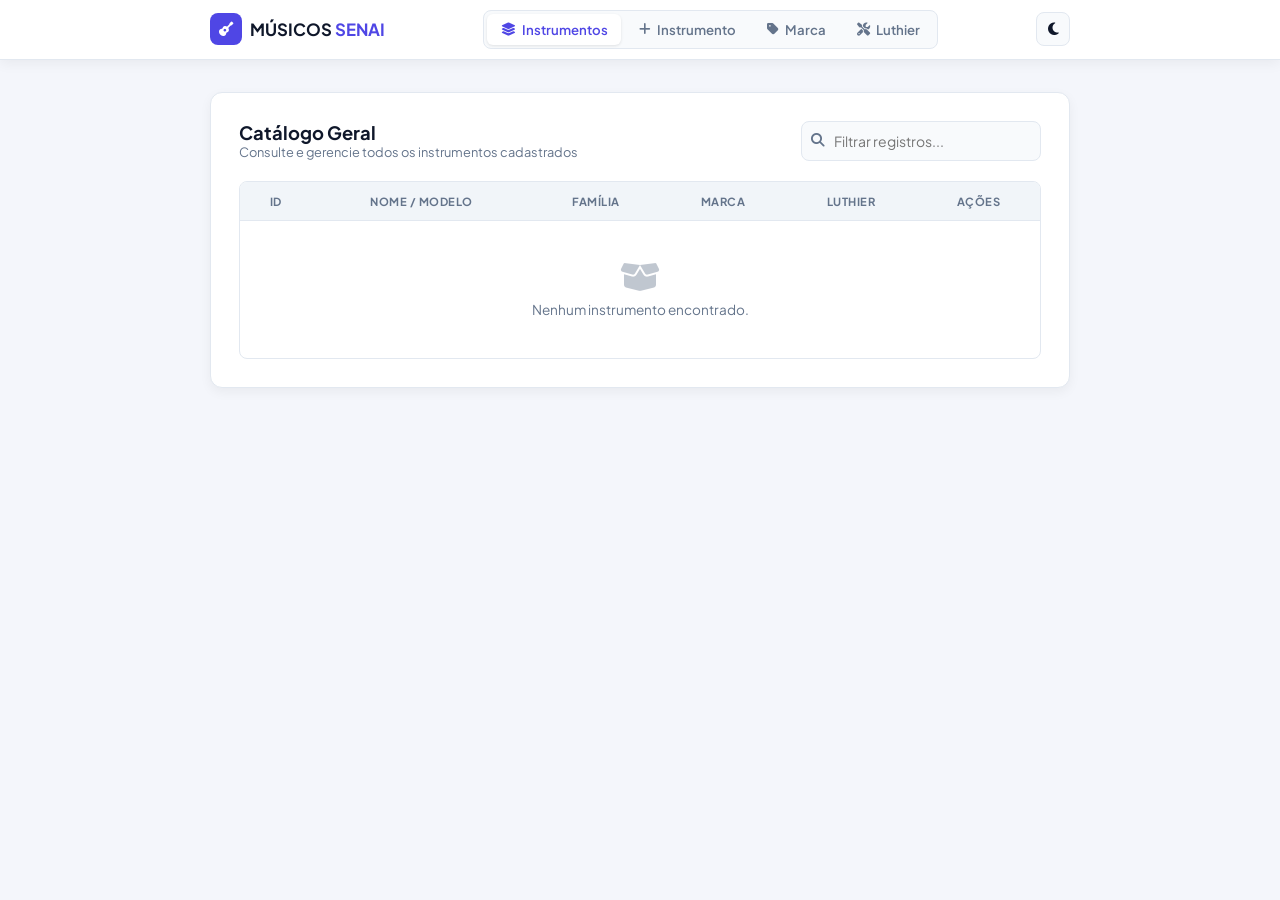
==== Frontend/index.html @ 96075471 "Separei as paginas em quatro" ====
<!DOCTYPE html>
<html lang="pt-BR">
<head>
    <meta charset="UTF-8">
    <meta name="viewport" content="width=device-width, initial-scale=1.0">
    <title>MÚSICOS SENAI - Catálogo</title>
    <link rel="stylesheet" href="/Frontend/style/style.css">
    <link rel="preconnect" href="https://fonts.googleapis.com">
    <link rel="preconnect" href="https://fonts.gstatic.com" crossorigin>
    <link href="https://fonts.googleapis.com/css2?family=Plus+Jakarta+Sans:wght@500;600;700;800&display=swap" rel="stylesheet">
    <link rel="stylesheet" href="https://cdnjs.cloudflare.com/ajax/libs/font-awesome/6.4.0/css/all.min.css">
</head>
<body>

    <header class="header">
        <div class="header-container">
            <div class="logo">
                <div class="logo-icon">
                    <i class="fa-solid fa-guitar"></i>
                </div>
                <span>MÚSICOS <strong>SENAI</strong></span>
            </div>

            <nav class="nav-tabs">
                <a href="index.html" class="tab-btn active">
                    <i class="fa-solid fa-layer-group"></i> Instrumentos
                </a>
                <a href="/Frontend/pages/cadastroInstrumento.html" class="tab-btn">
                    <i class="fa-solid fa-plus"></i> Instrumento
                </a>
                <a href="/Frontend/pages/cadastroMarca.html" class="tab-btn">
                    <i class="fa-solid fa-tag"></i> Marca
                </a>
                <a href="/Frontend/pages/cadastroLuthier.html" class="tab-btn">
                    <i class="fa-solid fa-screwdriver-wrench"></i> Luthier
                </a>
            </nav>

            <button id="theme-toggle" class="theme-btn" onclick="toggleTheme()" title="Alternar Tema">
                <i class="fa-solid fa-moon"></i>
            </button>
        </div>
    </header>

    <main class="main-wrapper">
        <section class="tab-content active-content">
            <div class="section-card">
                <div class="section-header">
                    <div>
                        <h2>Catálogo Geral</h2>
                        <p class="subtitle">Consulte e gerencie todos os instrumentos cadastrados</p>
                    </div>
                    <div class="search-box">
                        <i class="fa-solid fa-magnifying-glass"></i>
                        <input type="text" id="search-input" placeholder="Filtrar registros..." class="form-control">
                    </div>
                </div>

                <div class="table-container">
                    <table>
                        <thead>
                            <tr>
                                <th>ID</th>
                                <th>Nome / Modelo</th>
                                <th>Família</th>
                                <th>Marca</th>
                                <th>Luthier</th>
                                <th class="text-center">Ações</th>
                            </tr>
                        </thead>
                        <tbody id="instrumentos-list">
                        </tbody>
                    </table>
                    <div id="empty-state" class="empty-state">
                        <i class="fa-solid fa-box-open"></i>
                        <p>Nenhum instrumento encontrado.</p>
                    </div>
                </div>
            </div>
        </section>
    </main>

    <script src="/Frontend/script/script.js"></script>
</body>
</html>
---- Frontend/style/style.css ----
/* --- PALETA E VARIÁVEIS COMPACTAS --- */
:root {
    --primary: #4f46e5;
    --primary-hover: #4338ca;
    
    --bg-body: #f4f6fb;
    --bg-card: #ffffff;
    --bg-header: #ffffff;
    
    --text-main: #0f172a;
    --text-muted: #64748b;
    --border: #e2e8f0;
    --input-bg: #f8fafc;
    --table-header: #f1f5f9;
    
    --shadow: 0 4px 12px rgba(0, 0, 0, 0.05);
    --radius: 12px;
    --radius-sm: 8px;
}

body.dark-theme {
    --primary: #6366f1;
    --primary-hover: #818cf8;
    
    --bg-body: #0b0f19;
    --bg-card: #151c2c;
    --bg-header: #151c2c;
    
    --text-main: #f8fafc;
    --text-muted: #94a3b8;
    --border: #222d42;
    --input-bg: #0d121f;
    --table-header: #0d121f;
    
    --shadow: 0 4px 16px rgba(0, 0, 0, 0.4);
}

* {
    margin: 0;
    padding: 0;
    box-sizing: border-box;
    font-family: 'Plus Jakarta Sans', sans-serif;
    transition: background-color 0.2s ease, border-color 0.2s ease, color 0.2s ease;
}

body {
    background-color: var(--bg-body);
    color: var(--text-main);
    min-height: 100vh;
    display: flex;
    flex-direction: column;
}

/* --- HEADER CENTRALIZADO & COMPACTO --- */
.header {
    background-color: var(--bg-header);
    border-bottom: 1px solid var(--border);
    position: sticky;
    top: 0;
    z-index: 100;
    box-shadow: var(--shadow);
}

.header-container {
    max-width: 900px;
    margin: 0 auto;
    padding: 0.6rem 1.25rem;
    display: flex;
    justify-content: space-between;
    align-items: center;
}

.logo {
    display: flex;
    align-items: center;
    gap: 8px;
    font-size: 1.05rem;
    font-weight: 700;
}

.logo-icon {
    width: 32px;
    height: 32px;
    background: var(--primary);
    color: #fff;
    border-radius: var(--radius-sm);
    display: flex;
    align-items: center;
    justify-content: center;
    font-size: 0.9rem;
}

.logo strong {
    color: var(--primary);
}

.nav-tabs {
    display: flex;
    gap: 0.25rem;
    background: var(--input-bg);
    padding: 3px;
    border-radius: var(--radius-sm);
    border: 1px solid var(--border);
}

.tab-btn {
    background: transparent;
    border: none;
    padding: 0.45rem 0.85rem;
    font-size: 0.825rem;
    font-weight: 600;
    color: var(--text-muted);
    cursor: pointer;
    border-radius: 6px;
    display: flex;
    align-items: center;
    gap: 6px;
    text-decoration: none; /* Ajuste para as tags <a> */
}

.tab-btn:hover {
    color: var(--text-main);
}

.tab-btn.active {
    background-color: var(--bg-card);
    color: var(--primary);
    box-shadow: 0 1px 3px rgba(0,0,0,0.1);
}

.theme-btn {
    background: var(--input-bg);
    border: 1px solid var(--border);
    color: var(--text-main);
    width: 34px;
    height: 34px;
    border-radius: var(--radius-sm);
    cursor: pointer;
    display: flex;
    align-items: center;
    justify-content: center;
    font-size: 0.9rem;
}

.theme-btn:hover {
    border-color: var(--primary);
    color: var(--primary);
}

/* --- MAIN CONTAINER CENTRALIZADO --- */
.main-wrapper {
    max-width: 900px;
    width: 100%;
    margin: 2rem auto;
    padding: 0 1.25rem;
}

.tab-content {
    display: none;
}

.tab-content.active-content {
    display: block;
    animation: fadeIn 0.25s ease-out;
}

@keyframes fadeIn {
    from { opacity: 0; transform: translateY(6px); }
    to { opacity: 1; transform: translateY(0); }
}

/* --- CARDS & FORMULÁRIOS ENMAMORADOS (SLIM) --- */
.form-card, .section-card {
    background: var(--bg-card);
    border-radius: var(--radius);
    box-shadow: var(--shadow);
    border: 1px solid var(--border);
    padding: 1.75rem;
}

.form-card {
    max-width: 520px;
    margin: 0 auto;
}

.card-header {
    display: flex;
    align-items: center;
    gap: 12px;
    margin-bottom: 1.5rem;
}

.card-icon {
    width: 38px;
    height: 38px;
    border-radius: var(--radius-sm);
    background: rgba(79, 70, 229, 0.1);
    color: var(--primary);
    display: flex;
    align-items: center;
    justify-content: center;
    font-size: 1.1rem;
}

.card-header h2, .section-header h2 {
    font-size: 1.15rem;
    font-weight: 700;
}

.subtitle {
    font-size: 0.8rem;
    color: var(--text-muted);
}

/* --- FORM CONTROLS --- */
.form-group {
    margin-bottom: 1rem;
    display: flex;
    flex-direction: column;
    gap: 6px;
}

.form-grid {
    display: grid;
    grid-template-columns: 1fr 1fr;
    gap: 0.85rem;
}

label {
    font-size: 0.8rem;
    font-weight: 600;
    color: var(--text-main);
}

.required {
    color: #ef4444;
}

.form-control {
    width: 100%;
    padding: 0.65rem 0.85rem;
    background-color: var(--input-bg);
    color: var(--text-main);
    border: 1px solid var(--border);
    border-radius: var(--radius-sm);
    font-size: 0.875rem;
    outline: none;
}

.form-control:focus {
    border-color: var(--primary);
    box-shadow: 0 0 0 3px rgba(79, 70, 229, 0.15);
}

.form-actions {
    display: flex;
    gap: 0.75rem;
    margin-top: 1.25rem;
}

/* --- BOTÕES --- */
.btn {
    padding: 0.65rem 1.25rem;
    border: none;
    border-radius: var(--radius-sm);
    font-weight: 600;
    font-size: 0.85rem;
    cursor: pointer;
    display: inline-flex;
    align-items: center;
    gap: 6px;
    justify-content: center;
    flex: 1;
}

.btn-primary {
    background-color: var(--primary);
    color: #ffffff;
}

.btn-primary:hover {
    background-color: var(--primary-hover);
}

.btn-secondary {
    background: var(--input-bg);
    border: 1px solid var(--border);
    color: var(--text-main);
    flex: 0.5;
}

.btn-secondary:hover {
    border-color: var(--text-muted);
}

/* --- TABELAS --- */
.section-header {
    display: flex;
    justify-content: space-between;
    align-items: center;
    margin-bottom: 1.25rem;
}

.search-box {
    position: relative;
    width: 240px;
}

.search-box i {
    position: absolute;
    left: 10px;
    top: 50%;
    transform: translateY(-50%);
    color: var(--text-muted);
    font-size: 0.85rem;
}

.search-box .form-control {
    padding-left: 32px;
}

.table-container {
    overflow-x: auto;
    border-radius: var(--radius-sm);
    border: 1px solid var(--border);
}

table {
    width: 100%;
    border-collapse: collapse;
}

th, td {
    padding: 0.75rem 1rem;
    border-bottom: 1px solid var(--border);
    font-size: 0.85rem;
}

th {
    background-color: var(--table-header);
    color: var(--text-muted);
    font-weight: 700;
    text-transform: uppercase;
    font-size: 0.7rem;
    letter-spacing: 0.5px;
}

tr:last-child td {
    border-bottom: none;
}

.text-center { text-align: center; }

.empty-state {
    text-align: center;
    padding: 2.5rem 1rem;
    color: var(--text-muted);
    font-size: 0.85rem;
}

.empty-state i {
    font-size: 2rem;
    margin-bottom: 0.5rem;
    opacity: 0.4;
}

/* --- RESPONSIVIDADE --- */
@media (max-width: 768px) {
    .header-container {
        flex-direction: column;
        gap: 0.75rem;
    }

    .nav-tabs {
        width: 100%;
        overflow-x: auto;
    }

    .form-grid {
        grid-template-columns: 1fr;
    }

    .section-header {
        flex-direction: column;
        gap: 0.85rem;
        align-items: stretch;
    }

    .search-box {
        width: 100%;
    }
}
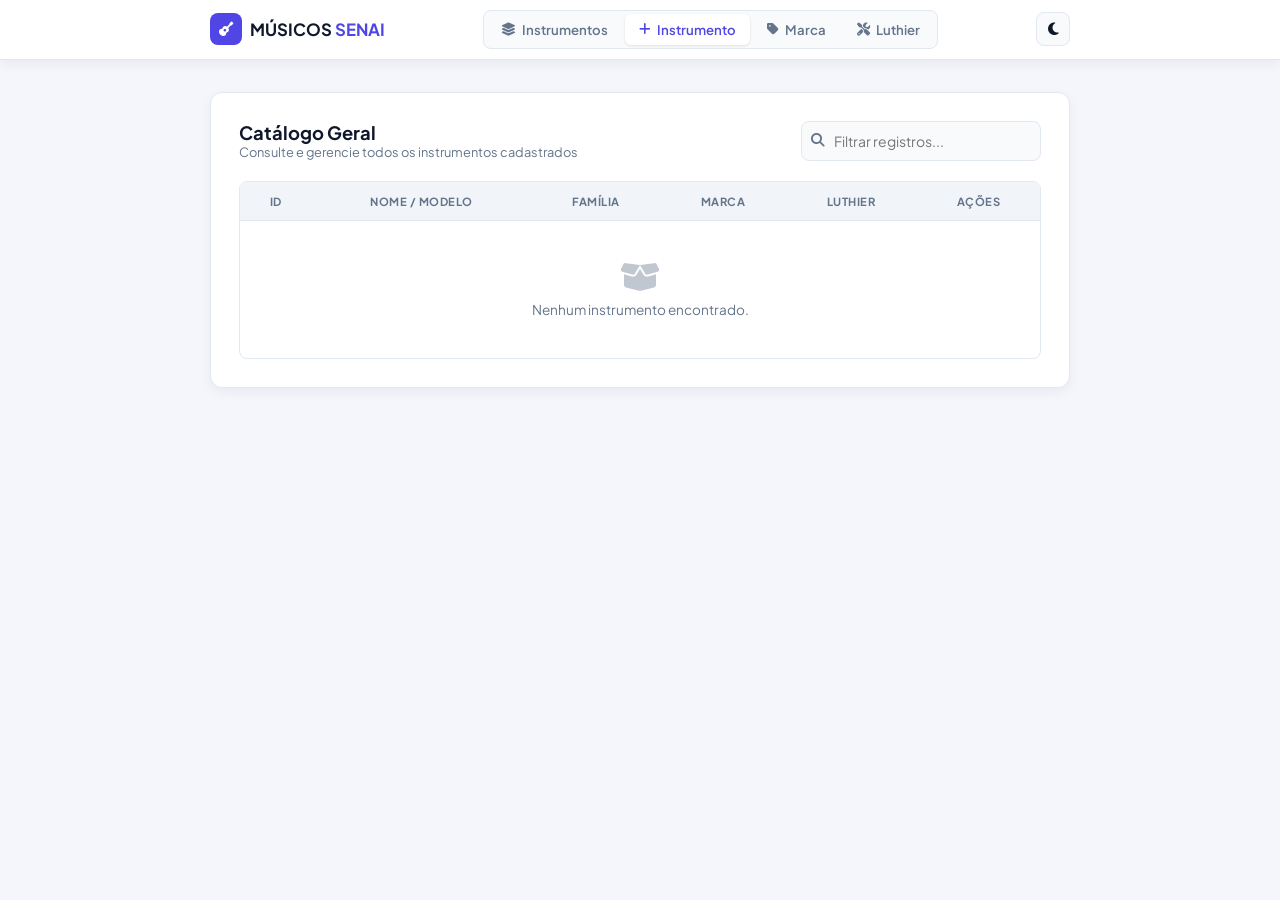
==== commit 09664a9c: "Arrumando o frontend" ====
--- a/Frontend/index.html
+++ b/Frontend/index.html
@@ -4,7 +4,7 @@
     <meta charset="UTF-8">
     <meta name="viewport" content="width=device-width, initial-scale=1.0">
     <title>MÚSICOS SENAI - Catálogo</title>
-    <link rel="stylesheet" href="/Frontend/style/style.css">
+    <link rel="stylesheet" href="./style/style.css">
     <link rel="preconnect" href="https://fonts.googleapis.com">
     <link rel="preconnect" href="https://fonts.gstatic.com" crossorigin>
     <link href="https://fonts.googleapis.com/css2?family=Plus+Jakarta+Sans:wght@500;600;700;800&display=swap" rel="stylesheet">
@@ -22,16 +22,16 @@
             </div>
 
             <nav class="nav-tabs">
-                <a href="index.html" class="tab-btn active">
+                <a href="/index.html" class="tab-btn">
                     <i class="fa-solid fa-layer-group"></i> Instrumentos
                 </a>
-                <a href="/Frontend/pages/cadastroInstrumento.html" class="tab-btn">
+                <a href="/pages/cadastroInstrumento.html" class="tab-btn active">
                     <i class="fa-solid fa-plus"></i> Instrumento
                 </a>
-                <a href="/Frontend/pages/cadastroMarca.html" class="tab-btn">
+                <a href="/pages/cadastroMarca.html" class="tab-btn">
                     <i class="fa-solid fa-tag"></i> Marca
                 </a>
-                <a href="/Frontend/pages/cadastroLuthier.html" class="tab-btn">
+                <a href="/pages/cadastroLuthier.html" class="tab-btn">
                     <i class="fa-solid fa-screwdriver-wrench"></i> Luthier
                 </a>
             </nav>
@@ -80,6 +80,6 @@
         </section>
     </main>
 
-    <script src="/Frontend/script/script.js"></script>
+    <script src="script/script.js"></script>
 </body>
 </html>
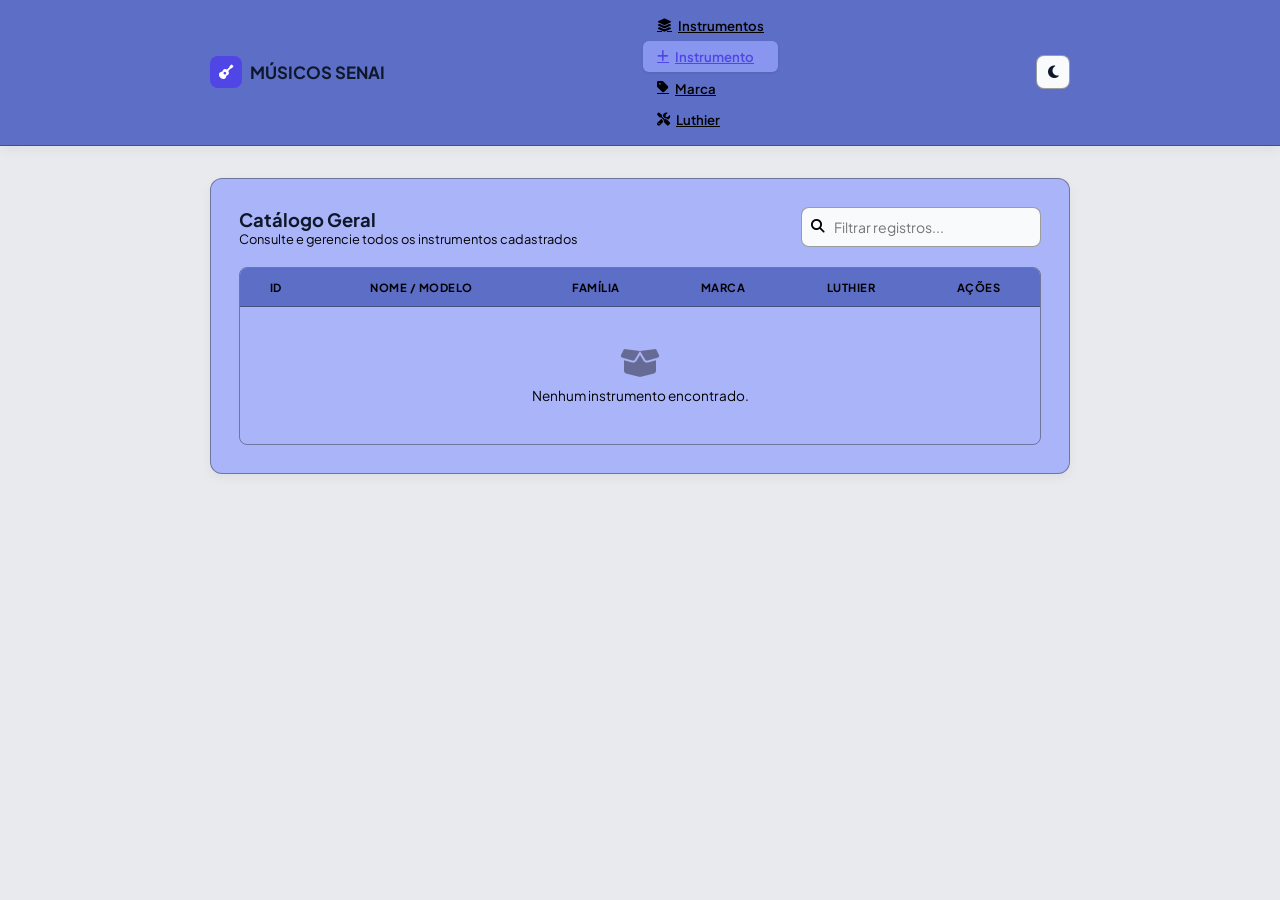
==== commit 89828c57: "js de listar e cadastrar instrumentos" ====
--- a/Frontend/index.html
+++ b/Frontend/index.html
@@ -1,5 +1,6 @@
 <!DOCTYPE html>
 <html lang="pt-BR">
+
 <head>
     <meta charset="UTF-8">
     <meta name="viewport" content="width=device-width, initial-scale=1.0">
@@ -7,9 +8,11 @@
     <link rel="stylesheet" href="./style/style.css">
     <link rel="preconnect" href="https://fonts.googleapis.com">
     <link rel="preconnect" href="https://fonts.gstatic.com" crossorigin>
-    <link href="https://fonts.googleapis.com/css2?family=Plus+Jakarta+Sans:wght@500;600;700;800&display=swap" rel="stylesheet">
+    <link href="https://fonts.googleapis.com/css2?family=Plus+Jakarta+Sans:wght@500;600;700;800&display=swap"
+        rel="stylesheet">
     <link rel="stylesheet" href="https://cdnjs.cloudflare.com/ajax/libs/font-awesome/6.4.0/css/all.min.css">
 </head>
+
 <body>
 
     <header class="header">
@@ -69,6 +72,9 @@
                             </tr>
                         </thead>
                         <tbody id="instrumentos-list">
+                            <main class="conteudo">
+                                <div id="listaFilmes" class="container-grid"></div>
+                            </main>
                         </tbody>
                     </table>
                     <div id="empty-state" class="empty-state">
@@ -82,4 +88,5 @@
 
     <script src="script/script.js"></script>
 </body>
+
 </html>
--- a/Frontend/style/style.css
+++ b/Frontend/style/style.css
@@ -1,108 +1,98 @@
-/* --- PALETA E VARIÁVEIS COMPACTAS --- */
-:root {
-    --primary: #4f46e5;
-    --primary-hover: #4338ca;
-    
-    --bg-body: #f4f6fb;
-    --bg-card: #ffffff;
-    --bg-header: #ffffff;
-    
-    --text-main: #0f172a;
-    --text-muted: #64748b;
-    --border: #e2e8f0;
-    --input-bg: #f8fafc;
-    --table-header: #f1f5f9;
-    
-    --shadow: 0 4px 12px rgba(0, 0, 0, 0.05);
-    --radius: 12px;
-    --radius-sm: 8px;
-}
-
-body.dark-theme {
-    --primary: #6366f1;
-    --primary-hover: #818cf8;
-    
-    --bg-body: #0b0f19;
-    --bg-card: #151c2c;
-    --bg-header: #151c2c;
-    
-    --text-main: #f8fafc;
-    --text-muted: #94a3b8;
-    --border: #222d42;
-    --input-bg: #0d121f;
-    --table-header: #0d121f;
-    
-    --shadow: 0 4px 16px rgba(0, 0, 0, 0.4);
-}
-
-* {
-    margin: 0;
-    padding: 0;
-    box-sizing: border-box;
-    font-family: 'Plus Jakarta Sans', sans-serif;
-    transition: background-color 0.2s ease, border-color 0.2s ease, color 0.2s ease;
-}
-
-body {
-    background-color: var(--bg-body);
-    color: var(--text-main);
-    min-height: 100vh;
-    display: flex;
-    flex-direction: column;
-}
-
-/* --- HEADER CENTRALIZADO & COMPACTO --- */
-.header {
-    background-color: var(--bg-header);
-    border-bottom: 1px solid var(--border);
-    position: sticky;
-    top: 0;
-    z-index: 100;
-    box-shadow: var(--shadow);
-}
-
-.header-container {
-    max-width: 900px;
-    margin: 0 auto;
-    padding: 0.6rem 1.25rem;
-    display: flex;
-    justify-content: space-between;
-    align-items: center;
-}
-
-.logo {
-    display: flex;
-    align-items: center;
-    gap: 8px;
-    font-size: 1.05rem;
-    font-weight: 700;
-}
-
-.logo-icon {
-    width: 32px;
-    height: 32px;
-    background: var(--primary);
-    color: #fff;
-    border-radius: var(--radius-sm);
-    display: flex;
-    align-items: center;
-    justify-content: center;
-    font-size: 0.9rem;
-}
-
-.logo strong {
-    color: var(--primary);
-}
-
-.nav-tabs {
-    display: flex;
-    gap: 0.25rem;
-    background: var(--input-bg);
-    padding: 3px;
-    border-radius: var(--radius-sm);
-    border: 1px solid var(--border);
-}
-
+        /* --- PALETA E VARIÁVEIS COMPACTAS --- */
+        :root {
+            --primary: #4f46e5;
+            --primary-hover: #4cc4fb;
+            
+            --bg-body: #e5e7ebdb;
+            --bg-card: #96a3fdc2;
+            --bg-header: #5d6ec6;
+            
+            --text-main: #0f172a;
+            --text-muted: #000000;
+            --border: #2a2a2a72;
+            --input-bg: #f8fafc;
+            --table-header: #5d6ec6;
+            
+            --shadow: 0 4px 12px rgba(0, 0, 0, 0.05);
+            --radius: 12px;
+            --radius-sm: 8px;
+        }
+
+        body.dark-theme {
+            --primary: #000000;
+            --primary-hover: #5d5b5b;
+            
+            --bg-body: #20171ac2;
+            --bg-card: #0c0c0cc3;
+            --bg-header: #434243;
+            
+            --text-main: #e1e1e1db;
+            --text-muted: #e6e6e6db;
+            --border: #ffffff8b;
+            --input-bg: #363636;
+            --table-header: #313131da;
+
+
+            
+            --shadow: 0 4px 16px rgba(0, 0, 0, 0.4);
+        }
+
+        * {
+            margin: 0;
+            padding: 0;
+            box-sizing: border-box;
+            font-family: 'Plus Jakarta Sans', sans-serif;
+            transition: background-color 0.2s ease, border-color 0.2s ease, color 0.2s ease;
+        }
+
+        body {
+            background-color: var(--bg-body);
+            color: var(--text-main);
+            min-height: 100vh;
+            display: flex;
+            flex-direction: column;
+        }
+
+        /* --- HEADER CENTRALIZADO & COMPACTO --- */
+        .header {
+            background-color: var(--bg-header);
+            border-bottom: 1px solid var(--border);
+            position: sticky;
+            top: 0;
+            z-index: 100;
+            box-shadow: var(--shadow);
+        }
+
+        .header-container {
+            max-width: 900px;
+            margin: 0 auto;
+            padding: 0.6rem 1.25rem;
+            display: flex;
+            justify-content: space-between;
+            align-items: center;
+        }
+
+        .logo {
+            display: flex;
+            align-items: center;
+            gap: 8px;
+            font-size: 1.05rem;
+            font-weight: 700;
+        }
+
+        .logo-icon {
+            width: 32px;
+            height: 32px;
+            background: var(--primary);
+            color: #fff;
+            border-radius: var(--radius-sm);
+            display: flex;
+            align-items: center;
+            justify-content: center;
+            font-size: 0.9rem;
+        }
+
+<<<<<<< HEAD:Frontend/style/style.css
 .tab-btn {
     background: transparent;
     border: none;
@@ -117,276 +107,304 @@
     gap: 6px;
     text-decoration: none; /* Ajuste para as tags <a> */
 }
-
-.tab-btn:hover {
-    color: var(--text-main);
-}
-
-.tab-btn.active {
-    background-color: var(--bg-card);
-    color: var(--primary);
-    box-shadow: 0 1px 3px rgba(0,0,0,0.1);
-}
-
-.theme-btn {
-    background: var(--input-bg);
-    border: 1px solid var(--border);
-    color: var(--text-main);
-    width: 34px;
-    height: 34px;
-    border-radius: var(--radius-sm);
-    cursor: pointer;
-    display: flex;
-    align-items: center;
-    justify-content: center;
-    font-size: 0.9rem;
-}
-
-.theme-btn:hover {
-    border-color: var(--primary);
-    color: var(--primary);
-}
-
-/* --- MAIN CONTAINER CENTRALIZADO --- */
-.main-wrapper {
-    max-width: 900px;
-    width: 100%;
-    margin: 2rem auto;
-    padding: 0 1.25rem;
-}
-
-.tab-content {
-    display: none;
-}
-
-.tab-content.active-content {
-    display: block;
-    animation: fadeIn 0.25s ease-out;
-}
-
-@keyframes fadeIn {
-    from { opacity: 0; transform: translateY(6px); }
-    to { opacity: 1; transform: translateY(0); }
-}
-
-/* --- CARDS & FORMULÁRIOS ENMAMORADOS (SLIM) --- */
-.form-card, .section-card {
-    background: var(--bg-card);
-    border-radius: var(--radius);
-    box-shadow: var(--shadow);
-    border: 1px solid var(--border);
-    padding: 1.75rem;
-}
-
-.form-card {
-    max-width: 520px;
-    margin: 0 auto;
-}
-
-.card-header {
-    display: flex;
-    align-items: center;
-    gap: 12px;
-    margin-bottom: 1.5rem;
-}
-
-.card-icon {
-    width: 38px;
-    height: 38px;
-    border-radius: var(--radius-sm);
-    background: rgba(79, 70, 229, 0.1);
-    color: var(--primary);
-    display: flex;
-    align-items: center;
-    justify-content: center;
-    font-size: 1.1rem;
-}
-
-.card-header h2, .section-header h2 {
-    font-size: 1.15rem;
-    font-weight: 700;
-}
-
-.subtitle {
-    font-size: 0.8rem;
-    color: var(--text-muted);
-}
-
-/* --- FORM CONTROLS --- */
-.form-group {
-    margin-bottom: 1rem;
-    display: flex;
-    flex-direction: column;
-    gap: 6px;
-}
-
-.form-grid {
-    display: grid;
-    grid-template-columns: 1fr 1fr;
-    gap: 0.85rem;
-}
-
-label {
-    font-size: 0.8rem;
-    font-weight: 600;
-    color: var(--text-main);
-}
-
-.required {
-    color: #ef4444;
-}
-
-.form-control {
-    width: 100%;
-    padding: 0.65rem 0.85rem;
-    background-color: var(--input-bg);
-    color: var(--text-main);
-    border: 1px solid var(--border);
-    border-radius: var(--radius-sm);
-    font-size: 0.875rem;
-    outline: none;
-}
-
-.form-control:focus {
-    border-color: var(--primary);
-    box-shadow: 0 0 0 3px rgba(79, 70, 229, 0.15);
-}
-
-.form-actions {
-    display: flex;
-    gap: 0.75rem;
-    margin-top: 1.25rem;
-}
-
-/* --- BOTÕES --- */
-.btn {
-    padding: 0.65rem 1.25rem;
-    border: none;
-    border-radius: var(--radius-sm);
-    font-weight: 600;
-    font-size: 0.85rem;
-    cursor: pointer;
-    display: inline-flex;
-    align-items: center;
-    gap: 6px;
-    justify-content: center;
-    flex: 1;
-}
-
-.btn-primary {
-    background-color: var(--primary);
-    color: #ffffff;
-}
-
-.btn-primary:hover {
-    background-color: var(--primary-hover);
-}
-
-.btn-secondary {
-    background: var(--input-bg);
-    border: 1px solid var(--border);
-    color: var(--text-main);
-    flex: 0.5;
-}
-
-.btn-secondary:hover {
-    border-color: var(--text-muted);
-}
-
-/* --- TABELAS --- */
-.section-header {
-    display: flex;
-    justify-content: space-between;
-    align-items: center;
-    margin-bottom: 1.25rem;
-}
-
-.search-box {
-    position: relative;
-    width: 240px;
-}
-
-.search-box i {
-    position: absolute;
-    left: 10px;
-    top: 50%;
-    transform: translateY(-50%);
-    color: var(--text-muted);
-    font-size: 0.85rem;
-}
-
-.search-box .form-control {
-    padding-left: 32px;
-}
-
-.table-container {
-    overflow-x: auto;
-    border-radius: var(--radius-sm);
-    border: 1px solid var(--border);
-}
-
-table {
-    width: 100%;
-    border-collapse: collapse;
-}
-
-th, td {
-    padding: 0.75rem 1rem;
-    border-bottom: 1px solid var(--border);
-    font-size: 0.85rem;
-}
-
-th {
-    background-color: var(--table-header);
-    color: var(--text-muted);
-    font-weight: 700;
-    text-transform: uppercase;
-    font-size: 0.7rem;
-    letter-spacing: 0.5px;
-}
-
-tr:last-child td {
-    border-bottom: none;
-}
-
-.text-center { text-align: center; }
-
-.empty-state {
-    text-align: center;
-    padding: 2.5rem 1rem;
-    color: var(--text-muted);
-    font-size: 0.85rem;
-}
-
-.empty-state i {
-    font-size: 2rem;
-    margin-bottom: 0.5rem;
-    opacity: 0.4;
-}
-
-/* --- RESPONSIVIDADE --- */
-@media (max-width: 768px) {
-    .header-container {
-        flex-direction: column;
-        gap: 0.75rem;
-    }
-
-    .nav-tabs {
-        width: 100%;
-        overflow-x: auto;
-    }
-
-    .form-grid {
-        grid-template-columns: 1fr;
-    }
-
-    .section-header {
-        flex-direction: column;
-        gap: 0.85rem;
-        align-items: stretch;
-    }
-
-    .search-box {
-        width: 100%;
-    }
-}+=======
+        .logo strong {
+            color: var(--primary);
+        }
+>>>>>>> feature/style-home-page:Frontend/style.css
+
+        .nav-tabs {
+            display: flex;
+            gap: 0.25rem;
+            background: var(--input-bg);
+            padding: 3px;
+            border-radius: var(--radius-sm);
+            border: 1px solid var(--border);
+        }
+
+        .tab-btn {
+            background: transparent;
+            border: none;
+            padding: 0.45rem 0.85rem;
+            font-size: 0.825rem;
+            font-weight: 600;
+            color: var(--text-muted);
+            cursor: pointer;
+            border-radius: 6px;
+            display: flex;
+            align-items: center;
+            gap: 6px;
+        }
+
+        .tab-btn:hover {
+            color: var(--text-main);
+        }
+
+        .tab-btn.active {
+            background-color: var(--bg-card);
+            color: var(--primary);
+            box-shadow: 0 1px 3px rgba(0,0,0,0.1);
+        }
+
+        .theme-btn {
+            background: var(--input-bg);
+            border: 1px solid var(--border);
+            color: var(--text-main);
+            width: 34px;
+            height: 34px;
+            border-radius: var(--radius-sm);
+            cursor: pointer;
+            display: flex;
+            align-items: center;
+            justify-content: center;
+            font-size: 0.9rem;
+        }
+
+        .theme-btn:hover {
+            border-color: var(--primary);
+            color: var(--primary);
+        }
+
+        /* --- MAIN CONTAINER CENTRALIZADO --- */
+        .main-wrapper {
+            max-width: 900px;
+            width: 100%;
+            margin: 2rem auto;
+            padding: 0 1.25rem;
+        }
+
+        .tab-content {
+            display: none;
+        }
+
+        .tab-content.active-content {
+            display: block;
+            animation: fadeIn 0.25s ease-out;
+        }
+
+        @keyframes fadeIn {
+            from { opacity: 0; transform: translateY(6px); }
+            to { opacity: 1; transform: translateY(0); }
+        }
+
+        /* --- CARDS & FORMULÁRIOS ENMAMORADOS (SLIM) --- */
+        .form-card, .section-card {
+            background: var(--bg-card);
+            border-radius: var(--radius);
+            box-shadow: var(--shadow);
+            border: 1px solid var(--border);
+            padding: 1.75rem;
+        }
+
+        .form-card {
+            max-width: 520px;
+            margin: 0 auto;
+        }
+
+        .card-header {
+            display: flex;
+            align-items: center;
+            gap: 12px;
+            margin-bottom: 1.5rem;
+        }
+
+        .card-icon {
+            width: 38px;
+            height: 38px;
+            border-radius: var(--radius-sm);
+            background: rgba(79, 70, 229, 0.1);
+            color: var(--primary);
+            display: flex;
+            align-items: center;
+            justify-content: center;
+            font-size: 1.1rem;
+        }
+
+        .card-header h2, .section-header h2 {
+            font-size: 1.15rem;
+            font-weight: 700;
+        }
+
+        .subtitle {
+            font-size: 0.8rem;
+            color: var(--text-muted);
+        }
+
+        /* --- FORM CONTROLS --- */
+        .form-group {
+            margin-bottom: 1rem;
+            display: flex;
+            flex-direction: column;
+            gap: 6px;
+        }
+
+        .form-grid {
+            display: grid;
+            grid-template-columns: 1fr 1fr;
+            gap: 0.85rem;
+        }
+
+        label {
+            font-size: 0.8rem;
+            font-weight: 600;
+            color: var(--text-main);
+        }
+
+        .required {
+            color: #ef4444;
+        }
+
+        .form-control {
+            width: 100%;
+            padding: 0.65rem 0.85rem;
+            background-color: var(--input-bg);
+            color: var(--text-main);
+            border: 1px solid var(--border);
+            border-radius: var(--radius-sm);
+            font-size: 0.875rem;
+            outline: none;
+        }
+
+        .form-control:focus {
+            border-color: var(--primary);
+            box-shadow: 0 0 0 3px rgba(79, 70, 229, 0.15);
+        }
+
+        .form-actions {
+            display: flex;
+            gap: 0.75rem;
+            margin-top: 1.25rem;
+        }
+
+        /* --- BOTÕES --- */
+        .btn {
+            padding: 0.65rem 1.25rem;
+            border: none;
+            border-radius: var(--radius-sm);
+            font-weight: 600;
+            font-size: 0.85rem;
+            cursor: pointer;
+            display: inline-flex;
+            align-items: center;
+            gap: 6px;
+            justify-content: center;
+            flex: 1;
+        }
+
+        .btn-primary {
+            background-color: var(--primary);
+            color: #ffffff;
+        }
+
+        .btn-primary:hover {
+            background-color: var(--primary-hover);
+        }
+
+        .btn-secondary {
+            background: var(--input-bg);
+            border: 1px solid var(--border);
+            color: var(--text-main);
+            flex: 0.5;
+        }
+
+        .btn-secondary:hover {
+            border-color: var(--text-muted);
+        }
+
+        /* --- TABELAS --- */
+        .section-header {
+            display: flex;
+            justify-content: space-between;
+            align-items: center;
+            margin-bottom: 1.25rem;
+        }
+
+        .search-box {
+            position: relative;
+            width: 240px;
+        }
+
+        .search-box i {
+            position: absolute;
+            left: 10px;
+            top: 50%;
+            transform: translateY(-50%);
+            color: var(--text-muted);
+            font-size: 0.85rem;
+        }
+
+        .search-box .form-control {
+            padding-left: 32px;
+        }
+
+        .table-container {
+            overflow-x: auto;
+            border-radius: var(--radius-sm);
+            border: 1px solid var(--border);
+        }
+
+        table {
+            width: 100%;
+            border-collapse: collapse;
+        }
+
+        th, td {
+            padding: 0.75rem 1rem;
+            border-bottom: 1px solid var(--border);
+            font-size: 0.85rem;
+        }
+
+        th {
+            background-color: var(--table-header);
+            color: var(--text-muted);
+            font-weight: 700;
+            text-transform: uppercase;
+            font-size: 0.7rem;
+            letter-spacing: 0.5px;
+        }
+
+        tr:last-child td {
+            border-bottom: none;
+        }
+
+        .text-center { text-align: center; }
+
+        .empty-state {
+            text-align: center;
+            padding: 2.5rem 1rem;
+            color: var(--text-muted);
+            font-size: 0.85rem;
+        }
+
+        .empty-state i {
+            font-size: 2rem;
+            margin-bottom: 0.5rem;
+            opacity: 0.4;
+        }
+
+        /* --- RESPONSIVIDADE --- */
+        @media (max-width: 768px) {
+            .header-container {
+                flex-direction: column;
+                gap: 0.75rem;
+            }
+
+            .nav-tabs {
+                width: 100%;
+                overflow-x: auto;
+            }
+
+            .form-grid {
+                grid-template-columns: 1fr;
+            }
+
+            .section-header {
+                flex-direction: column;
+                gap: 0.85rem;
+                align-items: stretch;
+            }
+
+            .search-box {
+                width: 100%;
+            }
+        }
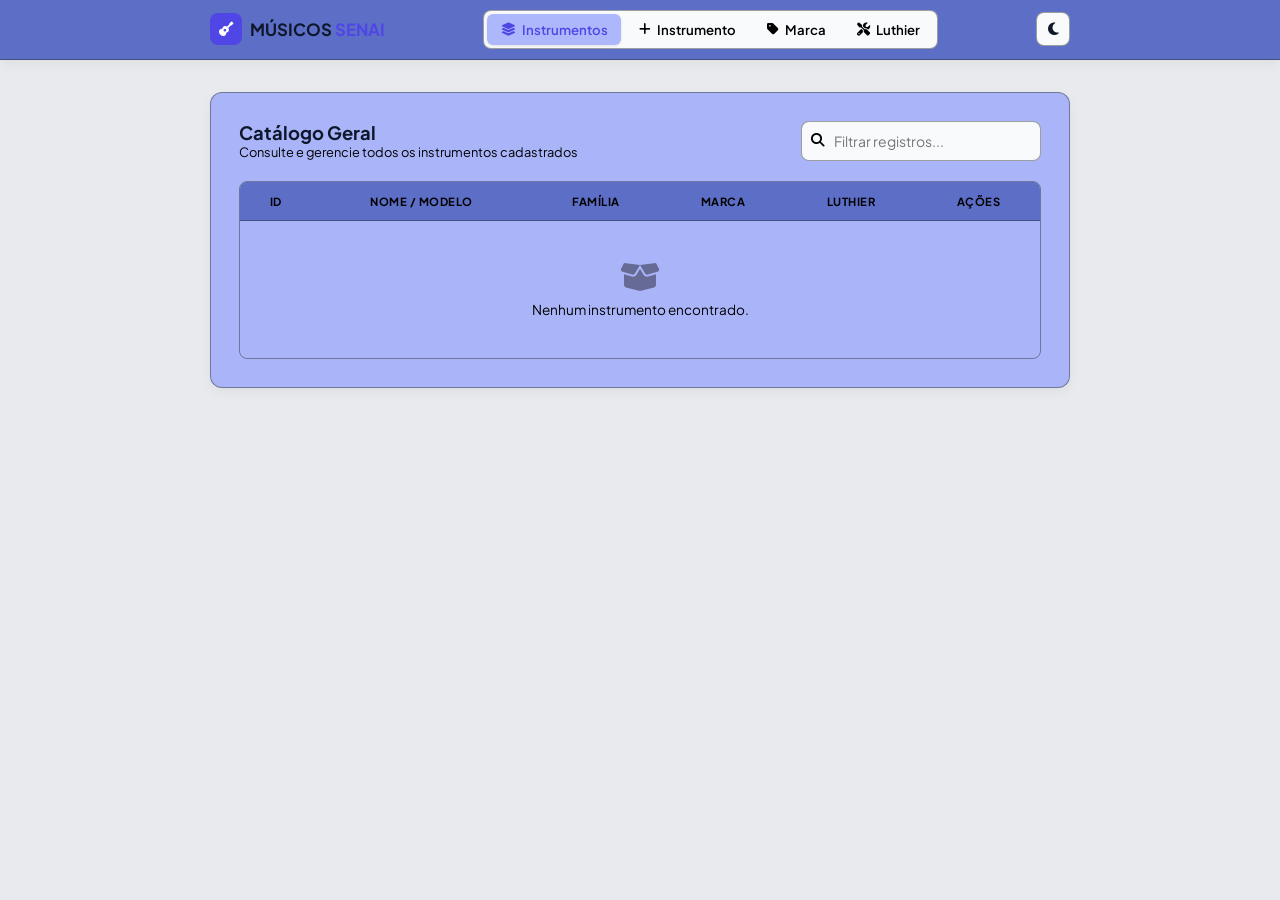
==== commit aa3132f4: "instrumento listar js" ====
--- a/Frontend/index.html
+++ b/Frontend/index.html
@@ -1,18 +1,15 @@
 <!DOCTYPE html>
 <html lang="pt-BR">
-
 <head>
     <meta charset="UTF-8">
     <meta name="viewport" content="width=device-width, initial-scale=1.0">
-    <title>MÚSICOS SENAI - Catálogo</title>
-    <link rel="stylesheet" href="./style/style.css">
+    <title>MÚSICOS SENAI</title>
+    <link rel="stylesheet" href="style.css">
     <link rel="preconnect" href="https://fonts.googleapis.com">
     <link rel="preconnect" href="https://fonts.gstatic.com" crossorigin>
-    <link href="https://fonts.googleapis.com/css2?family=Plus+Jakarta+Sans:wght@500;600;700;800&display=swap"
-        rel="stylesheet">
+    <link href="https://fonts.googleapis.com/css2?family=Plus+Jakarta+Sans:wght@500;600;700;800&display=swap" rel="stylesheet">
     <link rel="stylesheet" href="https://cdnjs.cloudflare.com/ajax/libs/font-awesome/6.4.0/css/all.min.css">
 </head>
-
 <body>
 
     <header class="header">
@@ -25,18 +22,18 @@
             </div>
 
             <nav class="nav-tabs">
-                <a href="/index.html" class="tab-btn">
+                <button class="tab-btn active" onclick="openTab(event, 'listagem')">
                     <i class="fa-solid fa-layer-group"></i> Instrumentos
-                </a>
-                <a href="/pages/cadastroInstrumento.html" class="tab-btn active">
+                </button>
+                <button class="tab-btn" onclick="openTab(event, 'cad-instrumento')">
                     <i class="fa-solid fa-plus"></i> Instrumento
-                </a>
-                <a href="/pages/cadastroMarca.html" class="tab-btn">
+                </button>
+                <button class="tab-btn" onclick="openTab(event, 'cad-marca')">
                     <i class="fa-solid fa-tag"></i> Marca
-                </a>
-                <a href="/pages/cadastroLuthier.html" class="tab-btn">
+                </button>
+                <button class="tab-btn" onclick="openTab(event, 'cad-luthier')">
                     <i class="fa-solid fa-screwdriver-wrench"></i> Luthier
-                </a>
+                </button>
             </nav>
 
             <button id="theme-toggle" class="theme-btn" onclick="toggleTheme()" title="Alternar Tema">
@@ -46,7 +43,8 @@
     </header>
 
     <main class="main-wrapper">
-        <section class="tab-content active-content">
+        
+        <section id="listagem" class="tab-content active-content">
             <div class="section-card">
                 <div class="section-header">
                     <div>
@@ -72,10 +70,7 @@
                             </tr>
                         </thead>
                         <tbody id="instrumentos-list">
-                            <main class="conteudo">
-                                <div id="listaFilmes" class="container-grid"></div>
-                            </main>
-                        </tbody>
+                            </tbody>
                     </table>
                     <div id="empty-state" class="empty-state">
                         <i class="fa-solid fa-box-open"></i>
@@ -84,9 +79,139 @@
                 </div>
             </div>
         </section>
+
+        <section id="cad-instrumento" class="tab-content">
+            <div class="form-card">
+                <div class="card-header">
+                    <div class="card-icon"><i class="fa-solid fa-guitar"></i></div>
+                    <div>
+                        <h2>Cadastrar Instrumento</h2>
+                        <p class="subtitle">Informe os dados para inclusão no catálogo</p>
+                    </div>
+                </div>
+                
+                <form id="form-instrumento">
+                    <input type="hidden" id="inst-id" name="id">
+
+                    <div class="form-group">
+                        <label for="inst-nome">Nome / Modelo <span class="required">*</span></label>
+                        <input type="text" id="inst-nome" name="nome" class="form-control" placeholder="Ex: Stratocaster Player" required>
+                    </div>
+
+                    <div class="form-grid">
+                        <div class="form-group">
+                            <label for="inst-familia">Família <span class="required">*</span></label>
+                            <select id="inst-familia" name="familia" class="form-control" required>
+                                <option value="">Selecione...</option>
+                                <option value="CORDAS">Cordas</option>
+                                <option value="SOPRO">Sopro</option>
+                                <option value="PERCUSSAO">Percussão</option>
+                                <option value="TECLAS">Teclas</option>
+                            </select>
+                        </div>
+
+                        <div class="form-group">
+                            <label for="inst-marca">Marca <span class="required">*</span></label>
+                            <select id="inst-marca" name="marcaId" class="form-control" required>
+                                <option value="">Selecione...</option>
+                            </select>
+                        </div>
+                    </div>
+
+                    <div class="form-group">
+                        <label for="inst-luthier">Luthier Responsável <span class="required">*</span></label>
+                        <select id="inst-luthier" name="luthierId" class="form-control" required>
+                            <option value="">Selecione...</option>
+                        </select>
+                    </div>
+
+                    <div class="form-actions">
+                        <button type="button" class="btn btn-secondary" onclick="resetForm('form-instrumento')">Limpar</button>
+                        <button type="submit" class="btn btn-primary"><i class="fa-solid fa-check"></i> Salvar</button>
+                    </div>
+                </form>
+            </div>
+        </section>
+
+        <section id="cad-marca" class="tab-content">
+            <div class="form-card">
+                <div class="card-header">
+                    <div class="card-icon"><i class="fa-solid fa-tag"></i></div>
+                    <div>
+                        <h2>Cadastrar Marca</h2>
+                        <p class="subtitle">Adicione fabricantes ao sistema</p>
+                    </div>
+                </div>
+                
+                <form id="form-marca">
+                    <input type="hidden" id="marca-id" name="id">
+
+                    <div class="form-group">
+                        <label for="marca-nome">Nome da Marca <span class="required">*</span></label>
+                        <input type="text" id="marca-nome" name="nome" class="form-control" placeholder="Ex: Fender, Yamaha, Gibson" required>
+                    </div>
+
+                    <div class="form-group">
+                        <label for="marca-origem">País de Origem</label>
+                        <input type="text" id="marca-origem" name="paisOrigem" class="form-control" placeholder="Ex: Estados Unidos, Japão">
+                    </div>
+
+                    <div class="form-actions">
+                        <button type="button" class="btn btn-secondary" onclick="resetForm('form-marca')">Limpar</button>
+                        <button type="submit" class="btn btn-primary"><i class="fa-solid fa-check"></i> Salvar Marca</button>
+                    </div>
+                </form>
+            </div>
+        </section>
+
+        <section id="cad-luthier" class="tab-content">
+            <div class="form-card">
+                <div class="card-header">
+                    <div class="card-icon"><i class="fa-solid fa-screwdriver-wrench"></i></div>
+                    <div>
+                        <h2>Cadastrar Luthier</h2>
+                        <p class="subtitle">Registre profissionais de manutenção</p>
+                    </div>
+                </div>
+                
+                <form id="form-luthier">
+                    <input type="hidden" id="luthier-id" name="id">
+
+                    <div class="form-group">
+                        <label for="luthier-nome">Nome / Oficina <span class="required">*</span></label>
+                        <input type="text" id="luthier-nome" name="nome" class="form-control" placeholder="Ex: Master Custom Shop" required>
+                    </div>
+
+                    <div class="form-grid">
+                        <div class="form-group">
+                            <label for="luthier-telefone">Telefone / WhatsApp</label>
+                            <input type="tel" id="luthier-telefone" name="telefone" class="form-control" placeholder="(00) 00000-0000">
+                        </div>
+
+                        <div class="form-group">
+                            <label for="luthier-especialidade">Especialidade</label>
+                            <select id="luthier-especialidade" name="especialidade" class="form-control">
+                                <option value="GERAL">Geral</option>
+                                <option value="CORDAS">Cordas</option>
+                                <option value="SOPRO">Sopro</option>
+                                <option value="PERCUSSAO">Percussão</option>
+                            </select>
+                        </div>
+                    </div>
+
+                    <div class="form-actions">
+                        <button type="button" class="btn btn-secondary" onclick="resetForm('form-luthier')">Limpar</button>
+                        <button type="submit" class="btn btn-primary"><i class="fa-solid fa-check"></i> Salvar Luthier</button>
+                    </div>
+                </form>
+            </div>
+        </section>
+
     </main>
 
-    <script src="script/script.js"></script>
+    <script src="script.js">
+      
+    </script>
+    <script src="/script/listarInstrumentos.js"></script>
 </body>
-
 </html>
--- a/Frontend/style.css
+++ b/Frontend/style.css
@@ -0,0 +1,393 @@
+        /* --- PALETA E VARIÁVEIS COMPACTAS --- */
+        :root {
+            --primary: #4f46e5;
+            --primary-hover: #4cc4fb;
+            
+            --bg-body: #e5e7ebdb;
+            --bg-card: #96a3fdc2;
+            --bg-header: #5d6ec6;
+            
+            --text-main: #0f172a;
+            --text-muted: #000000;
+            --border: #2a2a2a72;
+            --input-bg: #f8fafc;
+            --table-header: #5d6ec6;
+            
+            --shadow: 0 4px 12px rgba(0, 0, 0, 0.05);
+            --radius: 12px;
+            --radius-sm: 8px;
+        }
+
+        body.dark-theme {
+            --primary: #000000;
+            --primary-hover: #5d5b5b;
+            
+            --bg-body: #20171ac2;
+            --bg-card: #0c0c0cc3;
+            --bg-header: #434243;
+            
+            --text-main: #e1e1e1db;
+            --text-muted: #e6e6e6db;
+            --border: #ffffff8b;
+            --input-bg: #363636;
+            --table-header: #313131da;
+
+
+            
+            --shadow: 0 4px 16px rgba(0, 0, 0, 0.4);
+        }
+
+        * {
+            margin: 0;
+            padding: 0;
+            box-sizing: border-box;
+            font-family: 'Plus Jakarta Sans', sans-serif;
+            transition: background-color 0.2s ease, border-color 0.2s ease, color 0.2s ease;
+        }
+
+        body {
+            background-color: var(--bg-body);
+            color: var(--text-main);
+            min-height: 100vh;
+            display: flex;
+            flex-direction: column;
+        }
+
+        /* --- HEADER CENTRALIZADO & COMPACTO --- */
+        .header {
+            background-color: var(--bg-header);
+            border-bottom: 1px solid var(--border);
+            position: sticky;
+            top: 0;
+            z-index: 100;
+            box-shadow: var(--shadow);
+        }
+
+        .header-container {
+            max-width: 900px;
+            margin: 0 auto;
+            padding: 0.6rem 1.25rem;
+            display: flex;
+            justify-content: space-between;
+            align-items: center;
+        }
+
+        .logo {
+            display: flex;
+            align-items: center;
+            gap: 8px;
+            font-size: 1.05rem;
+            font-weight: 700;
+        }
+
+        .logo-icon {
+            width: 32px;
+            height: 32px;
+            background: var(--primary);
+            color: #fff;
+            border-radius: var(--radius-sm);
+            display: flex;
+            align-items: center;
+            justify-content: center;
+            font-size: 0.9rem;
+        }
+
+        .logo strong {
+            color: var(--primary);
+        }
+
+        .nav-tabs {
+            display: flex;
+            gap: 0.25rem;
+            background: var(--input-bg);
+            padding: 3px;
+            border-radius: var(--radius-sm);
+            border: 1px solid var(--border);
+        }
+
+        .tab-btn {
+            background: transparent;
+            border: none;
+            padding: 0.45rem 0.85rem;
+            font-size: 0.825rem;
+            font-weight: 600;
+            color: var(--text-muted);
+            cursor: pointer;
+            border-radius: 6px;
+            display: flex;
+            align-items: center;
+            gap: 6px;
+        }
+
+        .tab-btn:hover {
+            color: var(--text-main);
+        }
+
+        .tab-btn.active {
+            background-color: var(--bg-card);
+            color: var(--primary);
+            box-shadow: 0 1px 3px rgba(0,0,0,0.1);
+        }
+
+        .theme-btn {
+            background: var(--input-bg);
+            border: 1px solid var(--border);
+            color: var(--text-main);
+            width: 34px;
+            height: 34px;
+            border-radius: var(--radius-sm);
+            cursor: pointer;
+            display: flex;
+            align-items: center;
+            justify-content: center;
+            font-size: 0.9rem;
+        }
+
+        .theme-btn:hover {
+            border-color: var(--primary);
+            color: var(--primary);
+        }
+
+        /* --- MAIN CONTAINER CENTRALIZADO --- */
+        .main-wrapper {
+            max-width: 900px;
+            width: 100%;
+            margin: 2rem auto;
+            padding: 0 1.25rem;
+        }
+
+        .tab-content {
+            display: none;
+        }
+
+        .tab-content.active-content {
+            display: block;
+            animation: fadeIn 0.25s ease-out;
+        }
+
+        @keyframes fadeIn {
+            from { opacity: 0; transform: translateY(6px); }
+            to { opacity: 1; transform: translateY(0); }
+        }
+
+        /* --- CARDS & FORMULÁRIOS ENMAMORADOS (SLIM) --- */
+        .form-card, .section-card {
+            background: var(--bg-card);
+            border-radius: var(--radius);
+            box-shadow: var(--shadow);
+            border: 1px solid var(--border);
+            padding: 1.75rem;
+        }
+
+        .form-card {
+            max-width: 520px;
+            margin: 0 auto;
+        }
+
+        .card-header {
+            display: flex;
+            align-items: center;
+            gap: 12px;
+            margin-bottom: 1.5rem;
+        }
+
+        .card-icon {
+            width: 38px;
+            height: 38px;
+            border-radius: var(--radius-sm);
+            background: rgba(79, 70, 229, 0.1);
+            color: var(--primary);
+            display: flex;
+            align-items: center;
+            justify-content: center;
+            font-size: 1.1rem;
+        }
+
+        .card-header h2, .section-header h2 {
+            font-size: 1.15rem;
+            font-weight: 700;
+        }
+
+        .subtitle {
+            font-size: 0.8rem;
+            color: var(--text-muted);
+        }
+
+        /* --- FORM CONTROLS --- */
+        .form-group {
+            margin-bottom: 1rem;
+            display: flex;
+            flex-direction: column;
+            gap: 6px;
+        }
+
+        .form-grid {
+            display: grid;
+            grid-template-columns: 1fr 1fr;
+            gap: 0.85rem;
+        }
+
+        label {
+            font-size: 0.8rem;
+            font-weight: 600;
+            color: var(--text-main);
+        }
+
+        .required {
+            color: #ef4444;
+        }
+
+        .form-control {
+            width: 100%;
+            padding: 0.65rem 0.85rem;
+            background-color: var(--input-bg);
+            color: var(--text-main);
+            border: 1px solid var(--border);
+            border-radius: var(--radius-sm);
+            font-size: 0.875rem;
+            outline: none;
+        }
+
+        .form-control:focus {
+            border-color: var(--primary);
+            box-shadow: 0 0 0 3px rgba(79, 70, 229, 0.15);
+        }
+
+        .form-actions {
+            display: flex;
+            gap: 0.75rem;
+            margin-top: 1.25rem;
+        }
+
+        /* --- BOTÕES --- */
+        .btn {
+            padding: 0.65rem 1.25rem;
+            border: none;
+            border-radius: var(--radius-sm);
+            font-weight: 600;
+            font-size: 0.85rem;
+            cursor: pointer;
+            display: inline-flex;
+            align-items: center;
+            gap: 6px;
+            justify-content: center;
+            flex: 1;
+        }
+
+        .btn-primary {
+            background-color: var(--primary);
+            color: #ffffff;
+        }
+
+        .btn-primary:hover {
+            background-color: var(--primary-hover);
+        }
+
+        .btn-secondary {
+            background: var(--input-bg);
+            border: 1px solid var(--border);
+            color: var(--text-main);
+            flex: 0.5;
+        }
+
+        .btn-secondary:hover {
+            border-color: var(--text-muted);
+        }
+
+        /* --- TABELAS --- */
+        .section-header {
+            display: flex;
+            justify-content: space-between;
+            align-items: center;
+            margin-bottom: 1.25rem;
+        }
+
+        .search-box {
+            position: relative;
+            width: 240px;
+        }
+
+        .search-box i {
+            position: absolute;
+            left: 10px;
+            top: 50%;
+            transform: translateY(-50%);
+            color: var(--text-muted);
+            font-size: 0.85rem;
+        }
+
+        .search-box .form-control {
+            padding-left: 32px;
+        }
+
+        .table-container {
+            overflow-x: auto;
+            border-radius: var(--radius-sm);
+            border: 1px solid var(--border);
+        }
+
+        table {
+            width: 100%;
+            border-collapse: collapse;
+        }
+
+        th, td {
+            padding: 0.75rem 1rem;
+            border-bottom: 1px solid var(--border);
+            font-size: 0.85rem;
+        }
+
+        th {
+            background-color: var(--table-header);
+            color: var(--text-muted);
+            font-weight: 700;
+            text-transform: uppercase;
+            font-size: 0.7rem;
+            letter-spacing: 0.5px;
+        }
+
+        tr:last-child td {
+            border-bottom: none;
+        }
+
+        .text-center { text-align: center; }
+
+        .empty-state {
+            text-align: center;
+            padding: 2.5rem 1rem;
+            color: var(--text-muted);
+            font-size: 0.85rem;
+        }
+
+        .empty-state i {
+            font-size: 2rem;
+            margin-bottom: 0.5rem;
+            opacity: 0.4;
+        }
+
+        /* --- RESPONSIVIDADE --- */
+        @media (max-width: 768px) {
+            .header-container {
+                flex-direction: column;
+                gap: 0.75rem;
+            }
+
+            .nav-tabs {
+                width: 100%;
+                overflow-x: auto;
+            }
+
+            .form-grid {
+                grid-template-columns: 1fr;
+            }
+
+            .section-header {
+                flex-direction: column;
+                gap: 0.85rem;
+                align-items: stretch;
+            }
+
+            .search-box {
+                width: 100%;
+            }
+        }
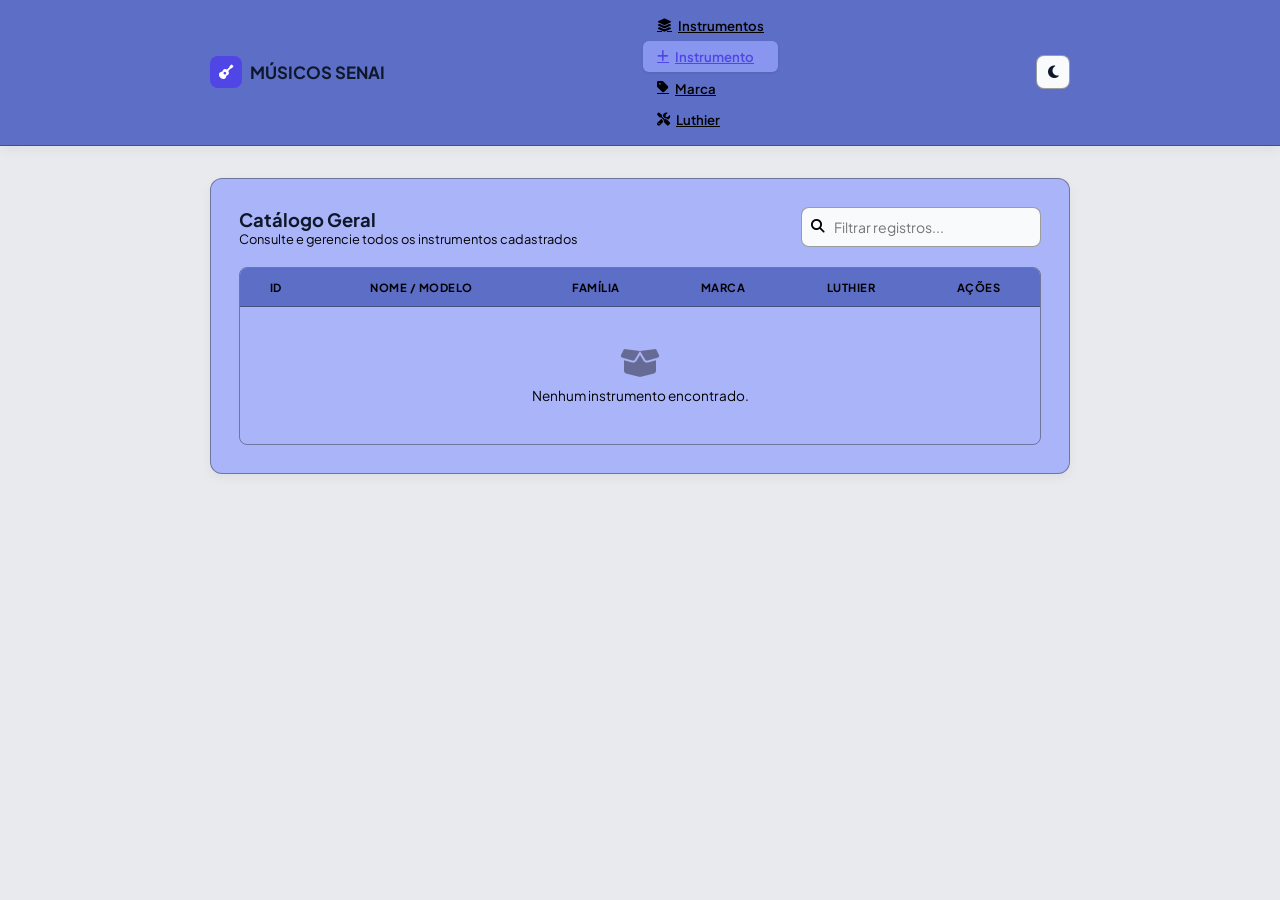
==== commit 072a9301: "Arrumando erro do backend" ====
--- a/Frontend/index.html
+++ b/Frontend/index.html
@@ -1,15 +1,18 @@
 <!DOCTYPE html>
 <html lang="pt-BR">
+
 <head>
     <meta charset="UTF-8">
     <meta name="viewport" content="width=device-width, initial-scale=1.0">
-    <title>MÚSICOS SENAI</title>
-    <link rel="stylesheet" href="style.css">
+    <title>MÚSICOS SENAI - Catálogo</title>
+    <link rel="stylesheet" href="./style/style.css">
     <link rel="preconnect" href="https://fonts.googleapis.com">
     <link rel="preconnect" href="https://fonts.gstatic.com" crossorigin>
-    <link href="https://fonts.googleapis.com/css2?family=Plus+Jakarta+Sans:wght@500;600;700;800&display=swap" rel="stylesheet">
+    <link href="https://fonts.googleapis.com/css2?family=Plus+Jakarta+Sans:wght@500;600;700;800&display=swap"
+        rel="stylesheet">
     <link rel="stylesheet" href="https://cdnjs.cloudflare.com/ajax/libs/font-awesome/6.4.0/css/all.min.css">
 </head>
+
 <body>
 
     <header class="header">
@@ -22,18 +25,18 @@
             </div>
 
             <nav class="nav-tabs">
-                <button class="tab-btn active" onclick="openTab(event, 'listagem')">
+                <a href="/index.html" class="tab-btn">
                     <i class="fa-solid fa-layer-group"></i> Instrumentos
-                </button>
-                <button class="tab-btn" onclick="openTab(event, 'cad-instrumento')">
+                </a>
+                <a href="/pages/cadastroInstrumento.html" class="tab-btn active">
                     <i class="fa-solid fa-plus"></i> Instrumento
-                </button>
-                <button class="tab-btn" onclick="openTab(event, 'cad-marca')">
+                </a>
+                <a href="/pages/cadastroMarca.html" class="tab-btn">
                     <i class="fa-solid fa-tag"></i> Marca
-                </button>
-                <button class="tab-btn" onclick="openTab(event, 'cad-luthier')">
+                </a>
+                <a href="/pages/cadastroLuthier.html" class="tab-btn">
                     <i class="fa-solid fa-screwdriver-wrench"></i> Luthier
-                </button>
+                </a>
             </nav>
 
             <button id="theme-toggle" class="theme-btn" onclick="toggleTheme()" title="Alternar Tema">
@@ -43,8 +46,7 @@
     </header>
 
     <main class="main-wrapper">
-        
-        <section id="listagem" class="tab-content active-content">
+        <section class="tab-content active-content">
             <div class="section-card">
                 <div class="section-header">
                     <div>
@@ -70,7 +72,10 @@
                             </tr>
                         </thead>
                         <tbody id="instrumentos-list">
-                            </tbody>
+                            <main class="conteudo">
+                                <div id="listaFilmes" class="container-grid"></div>
+                            </main>
+                        </tbody>
                     </table>
                     <div id="empty-state" class="empty-state">
                         <i class="fa-solid fa-box-open"></i>
@@ -79,139 +84,9 @@
                 </div>
             </div>
         </section>
-
-        <section id="cad-instrumento" class="tab-content">
-            <div class="form-card">
-                <div class="card-header">
-                    <div class="card-icon"><i class="fa-solid fa-guitar"></i></div>
-                    <div>
-                        <h2>Cadastrar Instrumento</h2>
-                        <p class="subtitle">Informe os dados para inclusão no catálogo</p>
-                    </div>
-                </div>
-                
-                <form id="form-instrumento">
-                    <input type="hidden" id="inst-id" name="id">
-
-                    <div class="form-group">
-                        <label for="inst-nome">Nome / Modelo <span class="required">*</span></label>
-                        <input type="text" id="inst-nome" name="nome" class="form-control" placeholder="Ex: Stratocaster Player" required>
-                    </div>
-
-                    <div class="form-grid">
-                        <div class="form-group">
-                            <label for="inst-familia">Família <span class="required">*</span></label>
-                            <select id="inst-familia" name="familia" class="form-control" required>
-                                <option value="">Selecione...</option>
-                                <option value="CORDAS">Cordas</option>
-                                <option value="SOPRO">Sopro</option>
-                                <option value="PERCUSSAO">Percussão</option>
-                                <option value="TECLAS">Teclas</option>
-                            </select>
-                        </div>
-
-                        <div class="form-group">
-                            <label for="inst-marca">Marca <span class="required">*</span></label>
-                            <select id="inst-marca" name="marcaId" class="form-control" required>
-                                <option value="">Selecione...</option>
-                            </select>
-                        </div>
-                    </div>
-
-                    <div class="form-group">
-                        <label for="inst-luthier">Luthier Responsável <span class="required">*</span></label>
-                        <select id="inst-luthier" name="luthierId" class="form-control" required>
-                            <option value="">Selecione...</option>
-                        </select>
-                    </div>
-
-                    <div class="form-actions">
-                        <button type="button" class="btn btn-secondary" onclick="resetForm('form-instrumento')">Limpar</button>
-                        <button type="submit" class="btn btn-primary"><i class="fa-solid fa-check"></i> Salvar</button>
-                    </div>
-                </form>
-            </div>
-        </section>
-
-        <section id="cad-marca" class="tab-content">
-            <div class="form-card">
-                <div class="card-header">
-                    <div class="card-icon"><i class="fa-solid fa-tag"></i></div>
-                    <div>
-                        <h2>Cadastrar Marca</h2>
-                        <p class="subtitle">Adicione fabricantes ao sistema</p>
-                    </div>
-                </div>
-                
-                <form id="form-marca">
-                    <input type="hidden" id="marca-id" name="id">
-
-                    <div class="form-group">
-                        <label for="marca-nome">Nome da Marca <span class="required">*</span></label>
-                        <input type="text" id="marca-nome" name="nome" class="form-control" placeholder="Ex: Fender, Yamaha, Gibson" required>
-                    </div>
-
-                    <div class="form-group">
-                        <label for="marca-origem">País de Origem</label>
-                        <input type="text" id="marca-origem" name="paisOrigem" class="form-control" placeholder="Ex: Estados Unidos, Japão">
-                    </div>
-
-                    <div class="form-actions">
-                        <button type="button" class="btn btn-secondary" onclick="resetForm('form-marca')">Limpar</button>
-                        <button type="submit" class="btn btn-primary"><i class="fa-solid fa-check"></i> Salvar Marca</button>
-                    </div>
-                </form>
-            </div>
-        </section>
-
-        <section id="cad-luthier" class="tab-content">
-            <div class="form-card">
-                <div class="card-header">
-                    <div class="card-icon"><i class="fa-solid fa-screwdriver-wrench"></i></div>
-                    <div>
-                        <h2>Cadastrar Luthier</h2>
-                        <p class="subtitle">Registre profissionais de manutenção</p>
-                    </div>
-                </div>
-                
-                <form id="form-luthier">
-                    <input type="hidden" id="luthier-id" name="id">
-
-                    <div class="form-group">
-                        <label for="luthier-nome">Nome / Oficina <span class="required">*</span></label>
-                        <input type="text" id="luthier-nome" name="nome" class="form-control" placeholder="Ex: Master Custom Shop" required>
-                    </div>
-
-                    <div class="form-grid">
-                        <div class="form-group">
-                            <label for="luthier-telefone">Telefone / WhatsApp</label>
-                            <input type="tel" id="luthier-telefone" name="telefone" class="form-control" placeholder="(00) 00000-0000">
-                        </div>
-
-                        <div class="form-group">
-                            <label for="luthier-especialidade">Especialidade</label>
-                            <select id="luthier-especialidade" name="especialidade" class="form-control">
-                                <option value="GERAL">Geral</option>
-                                <option value="CORDAS">Cordas</option>
-                                <option value="SOPRO">Sopro</option>
-                                <option value="PERCUSSAO">Percussão</option>
-                            </select>
-                        </div>
-                    </div>
-
-                    <div class="form-actions">
-                        <button type="button" class="btn btn-secondary" onclick="resetForm('form-luthier')">Limpar</button>
-                        <button type="submit" class="btn btn-primary"><i class="fa-solid fa-check"></i> Salvar Luthier</button>
-                    </div>
-                </form>
-            </div>
-        </section>
-
     </main>
 
-    <script src="script.js">
-      
-    </script>
-    <script src="/script/listarInstrumentos.js"></script>
+    <script src="script/script.js"></script>
 </body>
+
 </html>
--- a/Frontend/style/style.css
+++ b/Frontend/style/style.css
@@ -0,0 +1,410 @@
+        /* --- PALETA E VARIÁVEIS COMPACTAS --- */
+        :root {
+            --primary: #4f46e5;
+            --primary-hover: #4cc4fb;
+            
+            --bg-body: #e5e7ebdb;
+            --bg-card: #96a3fdc2;
+            --bg-header: #5d6ec6;
+            
+            --text-main: #0f172a;
+            --text-muted: #000000;
+            --border: #2a2a2a72;
+            --input-bg: #f8fafc;
+            --table-header: #5d6ec6;
+            
+            --shadow: 0 4px 12px rgba(0, 0, 0, 0.05);
+            --radius: 12px;
+            --radius-sm: 8px;
+        }
+
+        body.dark-theme {
+            --primary: #000000;
+            --primary-hover: #5d5b5b;
+            
+            --bg-body: #20171ac2;
+            --bg-card: #0c0c0cc3;
+            --bg-header: #434243;
+            
+            --text-main: #e1e1e1db;
+            --text-muted: #e6e6e6db;
+            --border: #ffffff8b;
+            --input-bg: #363636;
+            --table-header: #313131da;
+
+
+            
+            --shadow: 0 4px 16px rgba(0, 0, 0, 0.4);
+        }
+
+        * {
+            margin: 0;
+            padding: 0;
+            box-sizing: border-box;
+            font-family: 'Plus Jakarta Sans', sans-serif;
+            transition: background-color 0.2s ease, border-color 0.2s ease, color 0.2s ease;
+        }
+
+        body {
+            background-color: var(--bg-body);
+            color: var(--text-main);
+            min-height: 100vh;
+            display: flex;
+            flex-direction: column;
+        }
+
+        /* --- HEADER CENTRALIZADO & COMPACTO --- */
+        .header {
+            background-color: var(--bg-header);
+            border-bottom: 1px solid var(--border);
+            position: sticky;
+            top: 0;
+            z-index: 100;
+            box-shadow: var(--shadow);
+        }
+
+        .header-container {
+            max-width: 900px;
+            margin: 0 auto;
+            padding: 0.6rem 1.25rem;
+            display: flex;
+            justify-content: space-between;
+            align-items: center;
+        }
+
+        .logo {
+            display: flex;
+            align-items: center;
+            gap: 8px;
+            font-size: 1.05rem;
+            font-weight: 700;
+        }
+
+        .logo-icon {
+            width: 32px;
+            height: 32px;
+            background: var(--primary);
+            color: #fff;
+            border-radius: var(--radius-sm);
+            display: flex;
+            align-items: center;
+            justify-content: center;
+            font-size: 0.9rem;
+        }
+
+<<<<<<< HEAD:Frontend/style/style.css
+.tab-btn {
+    background: transparent;
+    border: none;
+    padding: 0.45rem 0.85rem;
+    font-size: 0.825rem;
+    font-weight: 600;
+    color: var(--text-muted);
+    cursor: pointer;
+    border-radius: 6px;
+    display: flex;
+    align-items: center;
+    gap: 6px;
+    text-decoration: none; /* Ajuste para as tags <a> */
+}
+=======
+        .logo strong {
+            color: var(--primary);
+        }
+>>>>>>> feature/style-home-page:Frontend/style.css
+
+        .nav-tabs {
+            display: flex;
+            gap: 0.25rem;
+            background: var(--input-bg);
+            padding: 3px;
+            border-radius: var(--radius-sm);
+            border: 1px solid var(--border);
+        }
+
+        .tab-btn {
+            background: transparent;
+            border: none;
+            padding: 0.45rem 0.85rem;
+            font-size: 0.825rem;
+            font-weight: 600;
+            color: var(--text-muted);
+            cursor: pointer;
+            border-radius: 6px;
+            display: flex;
+            align-items: center;
+            gap: 6px;
+        }
+
+        .tab-btn:hover {
+            color: var(--text-main);
+        }
+
+        .tab-btn.active {
+            background-color: var(--bg-card);
+            color: var(--primary);
+            box-shadow: 0 1px 3px rgba(0,0,0,0.1);
+        }
+
+        .theme-btn {
+            background: var(--input-bg);
+            border: 1px solid var(--border);
+            color: var(--text-main);
+            width: 34px;
+            height: 34px;
+            border-radius: var(--radius-sm);
+            cursor: pointer;
+            display: flex;
+            align-items: center;
+            justify-content: center;
+            font-size: 0.9rem;
+        }
+
+        .theme-btn:hover {
+            border-color: var(--primary);
+            color: var(--primary);
+        }
+
+        /* --- MAIN CONTAINER CENTRALIZADO --- */
+        .main-wrapper {
+            max-width: 900px;
+            width: 100%;
+            margin: 2rem auto;
+            padding: 0 1.25rem;
+        }
+
+        .tab-content {
+            display: none;
+        }
+
+        .tab-content.active-content {
+            display: block;
+            animation: fadeIn 0.25s ease-out;
+        }
+
+        @keyframes fadeIn {
+            from { opacity: 0; transform: translateY(6px); }
+            to { opacity: 1; transform: translateY(0); }
+        }
+
+        /* --- CARDS & FORMULÁRIOS ENMAMORADOS (SLIM) --- */
+        .form-card, .section-card {
+            background: var(--bg-card);
+            border-radius: var(--radius);
+            box-shadow: var(--shadow);
+            border: 1px solid var(--border);
+            padding: 1.75rem;
+        }
+
+        .form-card {
+            max-width: 520px;
+            margin: 0 auto;
+        }
+
+        .card-header {
+            display: flex;
+            align-items: center;
+            gap: 12px;
+            margin-bottom: 1.5rem;
+        }
+
+        .card-icon {
+            width: 38px;
+            height: 38px;
+            border-radius: var(--radius-sm);
+            background: rgba(79, 70, 229, 0.1);
+            color: var(--primary);
+            display: flex;
+            align-items: center;
+            justify-content: center;
+            font-size: 1.1rem;
+        }
+
+        .card-header h2, .section-header h2 {
+            font-size: 1.15rem;
+            font-weight: 700;
+        }
+
+        .subtitle {
+            font-size: 0.8rem;
+            color: var(--text-muted);
+        }
+
+        /* --- FORM CONTROLS --- */
+        .form-group {
+            margin-bottom: 1rem;
+            display: flex;
+            flex-direction: column;
+            gap: 6px;
+        }
+
+        .form-grid {
+            display: grid;
+            grid-template-columns: 1fr 1fr;
+            gap: 0.85rem;
+        }
+
+        label {
+            font-size: 0.8rem;
+            font-weight: 600;
+            color: var(--text-main);
+        }
+
+        .required {
+            color: #ef4444;
+        }
+
+        .form-control {
+            width: 100%;
+            padding: 0.65rem 0.85rem;
+            background-color: var(--input-bg);
+            color: var(--text-main);
+            border: 1px solid var(--border);
+            border-radius: var(--radius-sm);
+            font-size: 0.875rem;
+            outline: none;
+        }
+
+        .form-control:focus {
+            border-color: var(--primary);
+            box-shadow: 0 0 0 3px rgba(79, 70, 229, 0.15);
+        }
+
+        .form-actions {
+            display: flex;
+            gap: 0.75rem;
+            margin-top: 1.25rem;
+        }
+
+        /* --- BOTÕES --- */
+        .btn {
+            padding: 0.65rem 1.25rem;
+            border: none;
+            border-radius: var(--radius-sm);
+            font-weight: 600;
+            font-size: 0.85rem;
+            cursor: pointer;
+            display: inline-flex;
+            align-items: center;
+            gap: 6px;
+            justify-content: center;
+            flex: 1;
+        }
+
+        .btn-primary {
+            background-color: var(--primary);
+            color: #ffffff;
+        }
+
+        .btn-primary:hover {
+            background-color: var(--primary-hover);
+        }
+
+        .btn-secondary {
+            background: var(--input-bg);
+            border: 1px solid var(--border);
+            color: var(--text-main);
+            flex: 0.5;
+        }
+
+        .btn-secondary:hover {
+            border-color: var(--text-muted);
+        }
+
+        /* --- TABELAS --- */
+        .section-header {
+            display: flex;
+            justify-content: space-between;
+            align-items: center;
+            margin-bottom: 1.25rem;
+        }
+
+        .search-box {
+            position: relative;
+            width: 240px;
+        }
+
+        .search-box i {
+            position: absolute;
+            left: 10px;
+            top: 50%;
+            transform: translateY(-50%);
+            color: var(--text-muted);
+            font-size: 0.85rem;
+        }
+
+        .search-box .form-control {
+            padding-left: 32px;
+        }
+
+        .table-container {
+            overflow-x: auto;
+            border-radius: var(--radius-sm);
+            border: 1px solid var(--border);
+        }
+
+        table {
+            width: 100%;
+            border-collapse: collapse;
+        }
+
+        th, td {
+            padding: 0.75rem 1rem;
+            border-bottom: 1px solid var(--border);
+            font-size: 0.85rem;
+        }
+
+        th {
+            background-color: var(--table-header);
+            color: var(--text-muted);
+            font-weight: 700;
+            text-transform: uppercase;
+            font-size: 0.7rem;
+            letter-spacing: 0.5px;
+        }
+
+        tr:last-child td {
+            border-bottom: none;
+        }
+
+        .text-center { text-align: center; }
+
+        .empty-state {
+            text-align: center;
+            padding: 2.5rem 1rem;
+            color: var(--text-muted);
+            font-size: 0.85rem;
+        }
+
+        .empty-state i {
+            font-size: 2rem;
+            margin-bottom: 0.5rem;
+            opacity: 0.4;
+        }
+
+        /* --- RESPONSIVIDADE --- */
+        @media (max-width: 768px) {
+            .header-container {
+                flex-direction: column;
+                gap: 0.75rem;
+            }
+
+            .nav-tabs {
+                width: 100%;
+                overflow-x: auto;
+            }
+
+            .form-grid {
+                grid-template-columns: 1fr;
+            }
+
+            .section-header {
+                flex-direction: column;
+                gap: 0.85rem;
+                align-items: stretch;
+            }
+
+            .search-box {
+                width: 100%;
+            }
+        }
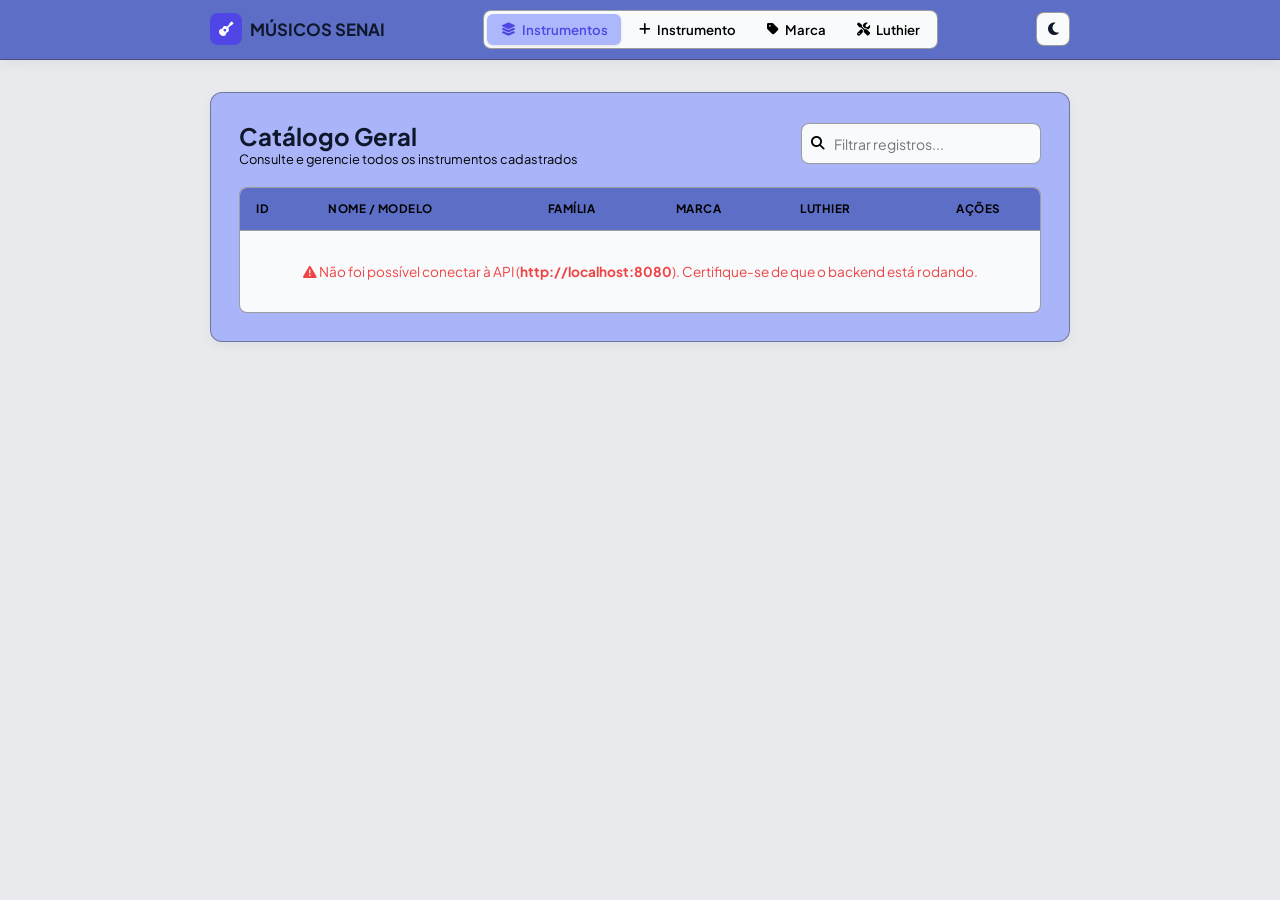
==== commit d3cdb976: "criação do javascript listar instrumentos e correção do css e html o listar temo excluir tambem, já " ====
--- a/Frontend/index.html
+++ b/Frontend/index.html
@@ -8,8 +8,7 @@
     <link rel="stylesheet" href="./style/style.css">
     <link rel="preconnect" href="https://fonts.googleapis.com">
     <link rel="preconnect" href="https://fonts.gstatic.com" crossorigin>
-    <link href="https://fonts.googleapis.com/css2?family=Plus+Jakarta+Sans:wght@500;600;700;800&display=swap"
-        rel="stylesheet">
+    <link href="https://fonts.googleapis.com/css2?family=Plus+Jakarta+Sans:wght@500;600;700;800&display=swap" rel="stylesheet">
     <link rel="stylesheet" href="https://cdnjs.cloudflare.com/ajax/libs/font-awesome/6.4.0/css/all.min.css">
 </head>
 
@@ -25,10 +24,10 @@
             </div>
 
             <nav class="nav-tabs">
-                <a href="/index.html" class="tab-btn">
+                <a href="/index.html" class="tab-btn active">
                     <i class="fa-solid fa-layer-group"></i> Instrumentos
                 </a>
-                <a href="/pages/cadastroInstrumento.html" class="tab-btn active">
+                <a href="/pages/cadastroInstrumento.html" class="tab-btn">
                     <i class="fa-solid fa-plus"></i> Instrumento
                 </a>
                 <a href="/pages/cadastroMarca.html" class="tab-btn">
@@ -55,10 +54,11 @@
                     </div>
                     <div class="search-box">
                         <i class="fa-solid fa-magnifying-glass"></i>
-                        <input type="text" id="search-input" placeholder="Filtrar registros..." class="form-control">
+                        <input type="text" id="search-input" placeholder="Filtrar registros..." class="form-control" onkeyup="filtrarTabela()">
                     </div>
                 </div>
 
+                <!-- ESTRUTURA EM TABELA / COLUNAS -->
                 <div class="table-container">
                     <table>
                         <thead>
@@ -72,21 +72,18 @@
                             </tr>
                         </thead>
                         <tbody id="instrumentos-list">
-                            <main class="conteudo">
-                                <div id="listaFilmes" class="container-grid"></div>
-                            </main>
+                            <!-- O JS renderizará as tr/td aqui -->
                         </tbody>
                     </table>
-                    <div id="empty-state" class="empty-state">
-                        <i class="fa-solid fa-box-open"></i>
-                        <p>Nenhum instrumento encontrado.</p>
-                    </div>
                 </div>
+
             </div>
         </section>
     </main>
 
-    <script src="script/script.js"></script>
+    <!-- Conexão com o seu script JS -->
+     <script src="script/script.js"></script>
+    <script src="script/listarInstrumentos.js"></script>
 </body>
 
-</html>+</html>
--- a/Frontend/style/style.css
+++ b/Frontend/style/style.css
@@ -1,98 +1,104 @@
-        /* --- PALETA E VARIÁVEIS COMPACTAS --- */
-        :root {
-            --primary: #4f46e5;
-            --primary-hover: #4cc4fb;
-            
-            --bg-body: #e5e7ebdb;
-            --bg-card: #96a3fdc2;
-            --bg-header: #5d6ec6;
-            
-            --text-main: #0f172a;
-            --text-muted: #000000;
-            --border: #2a2a2a72;
-            --input-bg: #f8fafc;
-            --table-header: #5d6ec6;
-            
-            --shadow: 0 4px 12px rgba(0, 0, 0, 0.05);
-            --radius: 12px;
-            --radius-sm: 8px;
-        }
-
-        body.dark-theme {
-            --primary: #000000;
-            --primary-hover: #5d5b5b;
-            
-            --bg-body: #20171ac2;
-            --bg-card: #0c0c0cc3;
-            --bg-header: #434243;
-            
-            --text-main: #e1e1e1db;
-            --text-muted: #e6e6e6db;
-            --border: #ffffff8b;
-            --input-bg: #363636;
-            --table-header: #313131da;
-
-
-            
-            --shadow: 0 4px 16px rgba(0, 0, 0, 0.4);
-        }
-
-        * {
-            margin: 0;
-            padding: 0;
-            box-sizing: border-box;
-            font-family: 'Plus Jakarta Sans', sans-serif;
-            transition: background-color 0.2s ease, border-color 0.2s ease, color 0.2s ease;
-        }
-
-        body {
-            background-color: var(--bg-body);
-            color: var(--text-main);
-            min-height: 100vh;
-            display: flex;
-            flex-direction: column;
-        }
-
-        /* --- HEADER CENTRALIZADO & COMPACTO --- */
-        .header {
-            background-color: var(--bg-header);
-            border-bottom: 1px solid var(--border);
-            position: sticky;
-            top: 0;
-            z-index: 100;
-            box-shadow: var(--shadow);
-        }
-
-        .header-container {
-            max-width: 900px;
-            margin: 0 auto;
-            padding: 0.6rem 1.25rem;
-            display: flex;
-            justify-content: space-between;
-            align-items: center;
-        }
-
-        .logo {
-            display: flex;
-            align-items: center;
-            gap: 8px;
-            font-size: 1.05rem;
-            font-weight: 700;
-        }
-
-        .logo-icon {
-            width: 32px;
-            height: 32px;
-            background: var(--primary);
-            color: #fff;
-            border-radius: var(--radius-sm);
-            display: flex;
-            align-items: center;
-            justify-content: center;
-            font-size: 0.9rem;
-        }
-
-<<<<<<< HEAD:Frontend/style/style.css
+/* --- PALETA E VARIÁVEIS COMPACTAS --- */
+:root {
+    --primary: #4f46e5;
+    --primary-hover: #4cc4fb;
+    
+    --bg-body: #e5e7ebdb;
+    --bg-card: #96a3fdc2;
+    --bg-header: #5d6ec6;
+    
+    --text-main: #0f172a;
+    --text-muted: #000000;
+    --border: #2a2a2a72;
+    --input-bg: #f8fafc;
+    --table-header: #5d6ec6;
+    
+    --shadow: 0 4px 12px rgba(0, 0, 0, 0.05);
+    --radius: 12px;
+    --radius-sm: 8px;
+}
+
+body.dark-theme {
+    --primary: #6366f1;
+    --primary-hover: #818cf8;
+    
+    --bg-body: #20171ac2;
+    --bg-card: #0c0c0cc3;
+    --bg-header: #434243;
+    
+    --text-main: #e1e1e1db;
+    --text-muted: #e6e6e6db;
+    --border: #ffffff8b;
+    --input-bg: #363636;
+    --table-header: #313131da;
+    
+    --shadow: 0 4px 16px rgba(0, 0, 0, 0.4);
+}
+
+*{
+    margin: 0;
+    padding: 0;
+    box-sizing: border-box;
+    font-family: 'Plus Jakarta Sans', sans-serif;
+    transition: background-color 0.2s ease, border-color 0.2s ease, color 0.2s ease;
+}
+
+body {
+    background-color: var(--bg-body);
+    color: var(--text-main);
+    min-height: 100vh;
+    display: flex;
+    flex-direction: column;
+}
+
+/* --- HEADER --- */
+.header {
+    background-color: var(--bg-header);
+    border-bottom: 1px solid var(--border);
+    position: sticky;
+    top: 0;
+    z-index: 100;
+    box-shadow: var(--shadow);
+}
+
+.header-container {
+    max-width: 900px;
+    margin: 0 auto;
+    padding: 0.6rem 1.25rem;
+    display: flex;
+    justify-content: space-between;
+    align-items: center;
+}
+
+.logo {
+    display: flex;
+    align-items: center;
+    gap: 8px;
+    font-size: 1.05rem;
+    font-weight: 700;
+}
+
+.logo-icon {
+    width: 32px;
+    height: 32px;
+    background: var(--primary);
+    color: #fff;
+    border-radius: var(--radius-sm);
+    display: flex;
+    align-items: center;
+    justify-content: center;
+    font-size: 0.9rem;
+}
+
+.nav-tabs {
+    display: flex;
+    gap: 0.25rem;
+    background: var(--input-bg);
+    padding: 3px;
+    border-radius: var(--radius-sm);
+    border: 1px solid var(--border);
+}
+
 .tab-btn {
     background: transparent;
     border: none;
@@ -105,306 +111,178 @@
     display: flex;
     align-items: center;
     gap: 6px;
-    text-decoration: none; /* Ajuste para as tags <a> */
-}
-=======
-        .logo strong {
-            color: var(--primary);
-        }
->>>>>>> feature/style-home-page:Frontend/style.css
-
-        .nav-tabs {
-            display: flex;
-            gap: 0.25rem;
-            background: var(--input-bg);
-            padding: 3px;
-            border-radius: var(--radius-sm);
-            border: 1px solid var(--border);
-        }
-
-        .tab-btn {
-            background: transparent;
-            border: none;
-            padding: 0.45rem 0.85rem;
-            font-size: 0.825rem;
-            font-weight: 600;
-            color: var(--text-muted);
-            cursor: pointer;
-            border-radius: 6px;
-            display: flex;
-            align-items: center;
-            gap: 6px;
-        }
-
-        .tab-btn:hover {
-            color: var(--text-main);
-        }
-
-        .tab-btn.active {
-            background-color: var(--bg-card);
-            color: var(--primary);
-            box-shadow: 0 1px 3px rgba(0,0,0,0.1);
-        }
-
-        .theme-btn {
-            background: var(--input-bg);
-            border: 1px solid var(--border);
-            color: var(--text-main);
-            width: 34px;
-            height: 34px;
-            border-radius: var(--radius-sm);
-            cursor: pointer;
-            display: flex;
-            align-items: center;
-            justify-content: center;
-            font-size: 0.9rem;
-        }
-
-        .theme-btn:hover {
-            border-color: var(--primary);
-            color: var(--primary);
-        }
-
-        /* --- MAIN CONTAINER CENTRALIZADO --- */
-        .main-wrapper {
-            max-width: 900px;
-            width: 100%;
-            margin: 2rem auto;
-            padding: 0 1.25rem;
-        }
-
-        .tab-content {
-            display: none;
-        }
-
-        .tab-content.active-content {
-            display: block;
-            animation: fadeIn 0.25s ease-out;
-        }
-
-        @keyframes fadeIn {
-            from { opacity: 0; transform: translateY(6px); }
-            to { opacity: 1; transform: translateY(0); }
-        }
-
-        /* --- CARDS & FORMULÁRIOS ENMAMORADOS (SLIM) --- */
-        .form-card, .section-card {
-            background: var(--bg-card);
-            border-radius: var(--radius);
-            box-shadow: var(--shadow);
-            border: 1px solid var(--border);
-            padding: 1.75rem;
-        }
-
-        .form-card {
-            max-width: 520px;
-            margin: 0 auto;
-        }
-
-        .card-header {
-            display: flex;
-            align-items: center;
-            gap: 12px;
-            margin-bottom: 1.5rem;
-        }
-
-        .card-icon {
-            width: 38px;
-            height: 38px;
-            border-radius: var(--radius-sm);
-            background: rgba(79, 70, 229, 0.1);
-            color: var(--primary);
-            display: flex;
-            align-items: center;
-            justify-content: center;
-            font-size: 1.1rem;
-        }
-
-        .card-header h2, .section-header h2 {
-            font-size: 1.15rem;
-            font-weight: 700;
-        }
-
-        .subtitle {
-            font-size: 0.8rem;
-            color: var(--text-muted);
-        }
-
-        /* --- FORM CONTROLS --- */
-        .form-group {
-            margin-bottom: 1rem;
-            display: flex;
-            flex-direction: column;
-            gap: 6px;
-        }
-
-        .form-grid {
-            display: grid;
-            grid-template-columns: 1fr 1fr;
-            gap: 0.85rem;
-        }
-
-        label {
-            font-size: 0.8rem;
-            font-weight: 600;
-            color: var(--text-main);
-        }
-
-        .required {
-            color: #ef4444;
-        }
-
-        .form-control {
-            width: 100%;
-            padding: 0.65rem 0.85rem;
-            background-color: var(--input-bg);
-            color: var(--text-main);
-            border: 1px solid var(--border);
-            border-radius: var(--radius-sm);
-            font-size: 0.875rem;
-            outline: none;
-        }
-
-        .form-control:focus {
-            border-color: var(--primary);
-            box-shadow: 0 0 0 3px rgba(79, 70, 229, 0.15);
-        }
-
-        .form-actions {
-            display: flex;
-            gap: 0.75rem;
-            margin-top: 1.25rem;
-        }
-
-        /* --- BOTÕES --- */
-        .btn {
-            padding: 0.65rem 1.25rem;
-            border: none;
-            border-radius: var(--radius-sm);
-            font-weight: 600;
-            font-size: 0.85rem;
-            cursor: pointer;
-            display: inline-flex;
-            align-items: center;
-            gap: 6px;
-            justify-content: center;
-            flex: 1;
-        }
-
-        .btn-primary {
-            background-color: var(--primary);
-            color: #ffffff;
-        }
-
-        .btn-primary:hover {
-            background-color: var(--primary-hover);
-        }
-
-        .btn-secondary {
-            background: var(--input-bg);
-            border: 1px solid var(--border);
-            color: var(--text-main);
-            flex: 0.5;
-        }
-
-        .btn-secondary:hover {
-            border-color: var(--text-muted);
-        }
-
-        /* --- TABELAS --- */
-        .section-header {
-            display: flex;
-            justify-content: space-between;
-            align-items: center;
-            margin-bottom: 1.25rem;
-        }
-
-        .search-box {
-            position: relative;
-            width: 240px;
-        }
-
-        .search-box i {
-            position: absolute;
-            left: 10px;
-            top: 50%;
-            transform: translateY(-50%);
-            color: var(--text-muted);
-            font-size: 0.85rem;
-        }
-
-        .search-box .form-control {
-            padding-left: 32px;
-        }
-
-        .table-container {
-            overflow-x: auto;
-            border-radius: var(--radius-sm);
-            border: 1px solid var(--border);
-        }
-
-        table {
-            width: 100%;
-            border-collapse: collapse;
-        }
-
-        th, td {
-            padding: 0.75rem 1rem;
-            border-bottom: 1px solid var(--border);
-            font-size: 0.85rem;
-        }
-
-        th {
-            background-color: var(--table-header);
-            color: var(--text-muted);
-            font-weight: 700;
-            text-transform: uppercase;
-            font-size: 0.7rem;
-            letter-spacing: 0.5px;
-        }
-
-        tr:last-child td {
-            border-bottom: none;
-        }
-
-        .text-center { text-align: center; }
-
-        .empty-state {
-            text-align: center;
-            padding: 2.5rem 1rem;
-            color: var(--text-muted);
-            font-size: 0.85rem;
-        }
-
-        .empty-state i {
-            font-size: 2rem;
-            margin-bottom: 0.5rem;
-            opacity: 0.4;
-        }
-
-        /* --- RESPONSIVIDADE --- */
-        @media (max-width: 768px) {
-            .header-container {
-                flex-direction: column;
-                gap: 0.75rem;
-            }
-
-            .nav-tabs {
-                width: 100%;
-                overflow-x: auto;
-            }
-
-            .form-grid {
-                grid-template-columns: 1fr;
-            }
-
-            .section-header {
-                flex-direction: column;
-                gap: 0.85rem;
-                align-items: stretch;
-            }
-
-            .search-box {
-                width: 100%;
-            }
-        }+    text-decoration: none;
+}
+
+.tab-btn:hover {
+    color: var(--text-main);
+}
+
+.tab-btn.active {
+    background-color: var(--bg-card);
+    color: var(--primary);
+    box-shadow: 0 1px 3px rgba(0,0,0,0.1);
+}
+
+.theme-btn {
+    background: var(--input-bg);
+    border: 1px solid var(--border);
+    color: var(--text-main);
+    width: 34px;
+    height: 34px;
+    border-radius: var(--radius-sm);
+    cursor: pointer;
+    display: flex;
+    align-items: center;
+    justify-content: center;
+    font-size: 0.9rem;
+}
+
+.theme-btn:hover {
+    border-color: var(--primary);
+    color: var(--primary);
+}
+
+/* --- MAIN --- */
+.main-wrapper {
+    max-width: 900px;
+    width: 100%;
+    margin: 2rem auto;
+    padding: 0 1.25rem;
+}
+
+.section-card {
+    background: var(--bg-card);
+    border-radius: var(--radius);
+    box-shadow: var(--shadow);
+    border: 1px solid var(--border);
+    padding: 1.75rem;
+}
+
+.section-header {
+    display: flex;
+    justify-content: space-between;
+    align-items: center;
+    margin-bottom: 1.25rem;
+}
+
+.subtitle {
+    font-size: 0.8rem;
+    color: var(--text-muted);
+}
+
+.search-box {
+    position: relative;
+    width: 240px;
+}
+
+.search-box i {
+    position: absolute;
+    left: 10px;
+    top: 50%;
+    transform: translateY(-50%);
+    color: var(--text-muted);
+    font-size: 0.85rem;
+}
+
+.form-control {
+    width: 100%;
+    padding: 0.65rem 0.85rem 0.65rem 32px;
+    background-color: var(--input-bg);
+    color: var(--text-main);
+    border: 1px solid var(--border);
+    border-radius: var(--radius-sm);
+    font-size: 0.875rem;
+    outline: none;
+}
+
+.form-control:focus {
+    border-color: var(--primary);
+    box-shadow: 0 0 0 3px rgba(79, 70, 229, 0.15);
+}
+
+/* --- ESTILOS DA TABELA (COLUNAS) --- */
+.table-container {
+    overflow-x: auto;
+    border-radius: var(--radius-sm);
+    border: 1px solid var(--border);
+    background-color: var(--input-bg);
+}
+
+table {
+    width: 100%;
+    border-collapse: collapse;
+}
+
+th, td {
+    padding: 0.85rem 1rem;
+    border-bottom: 1px solid var(--border);
+    font-size: 0.85rem;
+    color: var(--text-main);
+}
+
+th {
+    background-color: var(--table-header);
+    color: var(--text-muted);
+    font-weight: 700;
+    text-transform: uppercase;
+    font-size: 0.725rem;
+    letter-spacing: 0.5px;
+    text-align: left;
+}
+
+tr:last-child td {
+    border-bottom: none;
+}
+
+tr:hover td {
+    background-color: rgba(0, 0, 0, 0.03);
+}
+
+body.dark-theme tr:hover td {
+    background-color: rgba(255, 255, 255, 0.03);
+}
+
+.text-center {
+    text-align: center;
+}
+
+/* Botão de exclusão na tabela */
+.btn-action-delete {
+    background: transparent;
+    border: 1px solid var(--border);
+    color: #ef4444;
+    padding: 5px 10px;
+    border-radius: 6px;
+    cursor: pointer;
+    transition: all 0.2s;
+}
+
+.btn-action-delete:hover {
+    background-color: #ef4444;
+    color: #ffffff;
+    border-color: #ef4444;
+}
+
+/* --- RESPONSIVIDADE --- */
+@media (max-width: 768px) {
+    .header-container {
+        flex-direction: column;
+        gap: 0.75rem;
+    }
+
+    .nav-tabs {
+        width: 100%;
+        overflow-x: auto;
+    }
+
+    .section-header {
+        flex-direction: column;
+        gap: 0.85rem;
+        align-items: stretch;
+    }
+
+    .search-box {
+        width: 100%;
+    }
+}
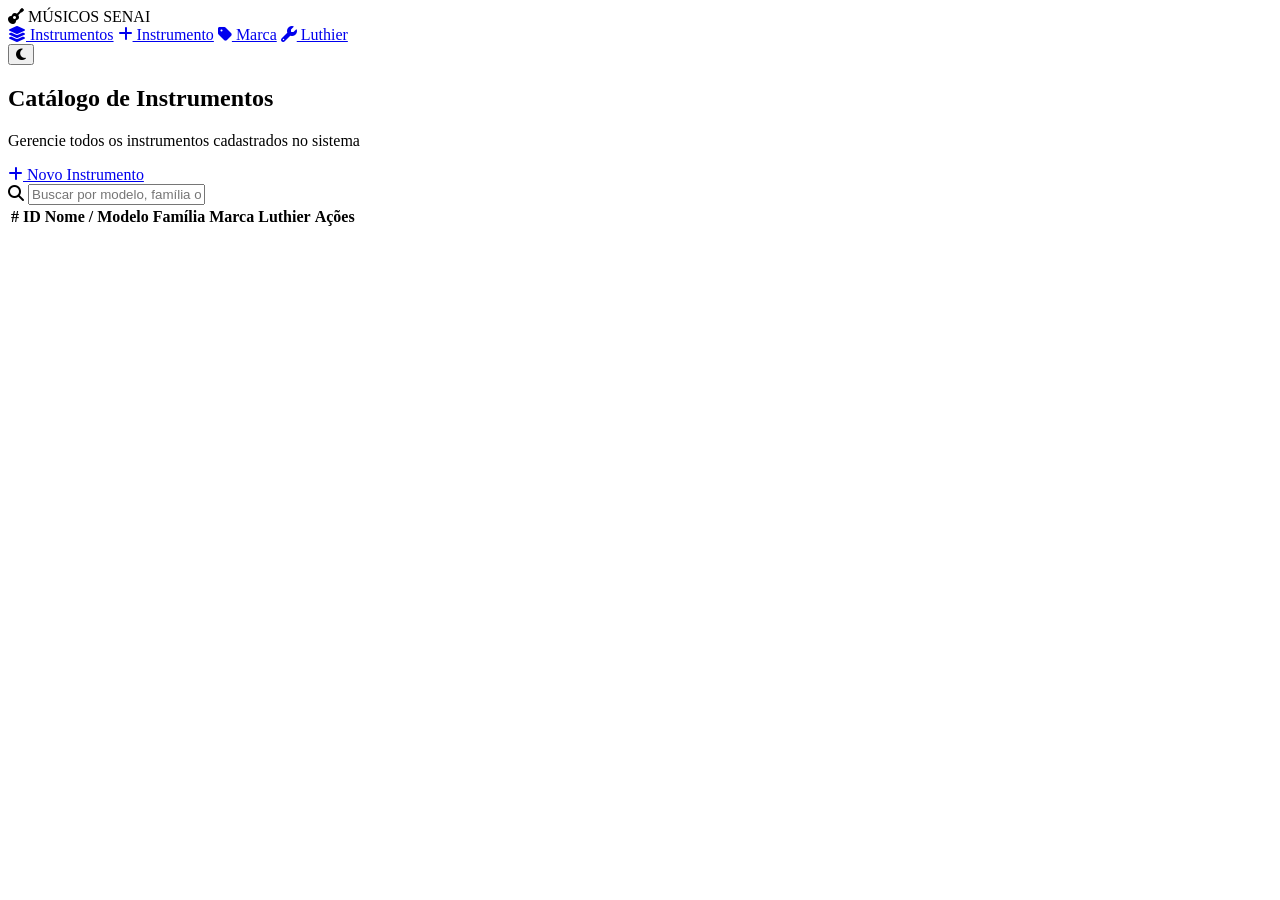
==== commit 361a3427: "finalização site funcional" ====
--- a/Frontend/index.html
+++ b/Frontend/index.html
@@ -1,89 +1,73 @@
 <!DOCTYPE html>
 <html lang="pt-BR">
-
 <head>
     <meta charset="UTF-8">
     <meta name="viewport" content="width=device-width, initial-scale=1.0">
-    <title>MÚSICOS SENAI - Catálogo</title>
-    <link rel="stylesheet" href="./style/style.css">
-    <link rel="preconnect" href="https://fonts.googleapis.com">
-    <link rel="preconnect" href="https://fonts.gstatic.com" crossorigin>
-    <link href="https://fonts.googleapis.com/css2?family=Plus+Jakarta+Sans:wght@500;600;700;800&display=swap" rel="stylesheet">
+    <title>Músicos SENAI - Catálogo</title>
+    <!-- Ícones FontAwesome -->
     <link rel="stylesheet" href="https://cdnjs.cloudflare.com/ajax/libs/font-awesome/6.4.0/css/all.min.css">
+    <!-- Arquivo de Estilos -->
+    <link rel="stylesheet" href="/style/style.css">
 </head>
-
 <body>
 
-    <header class="header">
-        <div class="header-container">
-            <div class="logo">
-                <div class="logo-icon">
-                    <i class="fa-solid fa-guitar"></i>
+    <!-- CABEÇALHO / NAVBAR -->
+    <header class="navbar">
+        <div class="logo">
+            <i class="fa-solid fa-guitar"></i>
+            <span>MÚSICOS SENAI</span>
+        </div>
+        <nav class="nav-links">
+            <a href="/index.html" class="nav-btn active"><i class="fa-solid fa-layer-group"></i> Instrumentos</a>
+            <a href="/pages/cadastroInstrumento.html" class="nav-btn"><i class="fa-solid fa-plus"></i> Instrumento</a>
+            <a href="/pages/cadastroMarca.html" class="nav-btn"><i class="fa-solid fa-tag"></i> Marca</a>
+            <a href="/pages/cadastroLuthier.html" class="nav-btn"><i class="fa-solid fa-wrench"></i> Luthier</a>
+        </nav>
+        <button class="theme-toggle" onclick="toggleTheme()" aria-label="Alternar Tema">
+            <i class="fa-solid fa-moon"></i>
+        </button>
+    </header>
+
+    <!-- TABELA DE INSTRUMENTOS -->
+    <main class="table-container">
+        <div class="table-card">
+            <div class="table-header">
+                <div>
+                    <h2>Catálogo de Instrumentos</h2>
+                    <p>Gerencie todos os instrumentos cadastrados no sistema</p>
                 </div>
-                <span>MÚSICOS <strong>SENAI</strong></span>
+                <a href="/pages/cadastroInstrumento.html" class="btn btn-primary">
+                    <i class="fa-solid fa-plus"></i> Novo Instrumento
+                </a>
             </div>
 
-            <nav class="nav-tabs">
-                <a href="/index.html" class="tab-btn active">
-                    <i class="fa-solid fa-layer-group"></i> Instrumentos
-                </a>
-                <a href="/pages/cadastroInstrumento.html" class="tab-btn">
-                    <i class="fa-solid fa-plus"></i> Instrumento
-                </a>
-                <a href="/pages/cadastroMarca.html" class="tab-btn">
-                    <i class="fa-solid fa-tag"></i> Marca
-                </a>
-                <a href="/pages/cadastroLuthier.html" class="tab-btn">
-                    <i class="fa-solid fa-screwdriver-wrench"></i> Luthier
-                </a>
-            </nav>
+            <!-- BUSCA/FILTRO -->
+            <div class="search-box">
+                <i class="fa-solid fa-magnifying-glass search-icon"></i>
+                <input type="text" id="search-input" onkeyup="filtrarTabela()" placeholder="Buscar por modelo, família ou marca...">
+            </div>
 
-            <button id="theme-toggle" class="theme-btn" onclick="toggleTheme()" title="Alternar Tema">
-                <i class="fa-solid fa-moon"></i>
-            </button>
+            <div class="table-wrapper">
+                <table>
+                    <thead>
+                        <tr>
+                            <th># ID</th>
+                            <th>Nome / Modelo</th>
+                            <th>Família</th>
+                            <th>Marca</th>
+                            <th>Luthier</th>
+                            <th class="text-center">Ações</th>
+                        </tr>
+                    </thead>
+                    <tbody id="instrumentos-list">
+                        <!-- Conteúdo inserido dinamicamente via script.js -->
+                    </tbody>
+                </table>
+            </div>
         </div>
-    </header>
-
-    <main class="main-wrapper">
-        <section class="tab-content active-content">
-            <div class="section-card">
-                <div class="section-header">
-                    <div>
-                        <h2>Catálogo Geral</h2>
-                        <p class="subtitle">Consulte e gerencie todos os instrumentos cadastrados</p>
-                    </div>
-                    <div class="search-box">
-                        <i class="fa-solid fa-magnifying-glass"></i>
-                        <input type="text" id="search-input" placeholder="Filtrar registros..." class="form-control" onkeyup="filtrarTabela()">
-                    </div>
-                </div>
-
-                <!-- ESTRUTURA EM TABELA / COLUNAS -->
-                <div class="table-container">
-                    <table>
-                        <thead>
-                            <tr>
-                                <th>ID</th>
-                                <th>Nome / Modelo</th>
-                                <th>Família</th>
-                                <th>Marca</th>
-                                <th>Luthier</th>
-                                <th class="text-center">Ações</th>
-                            </tr>
-                        </thead>
-                        <tbody id="instrumentos-list">
-                            <!-- O JS renderizará as tr/td aqui -->
-                        </tbody>
-                    </table>
-                </div>
-
-            </div>
-        </section>
     </main>
 
-    <!-- Conexão com o seu script JS -->
-     <script src="script/script.js"></script>
-    <script src="script/listarInstrumentos.js"></script>
+    <!-- JS DO PROJETO -->
+    <script src="/script/script.js"></script>
 </body>
-
-</html>
+</html>
